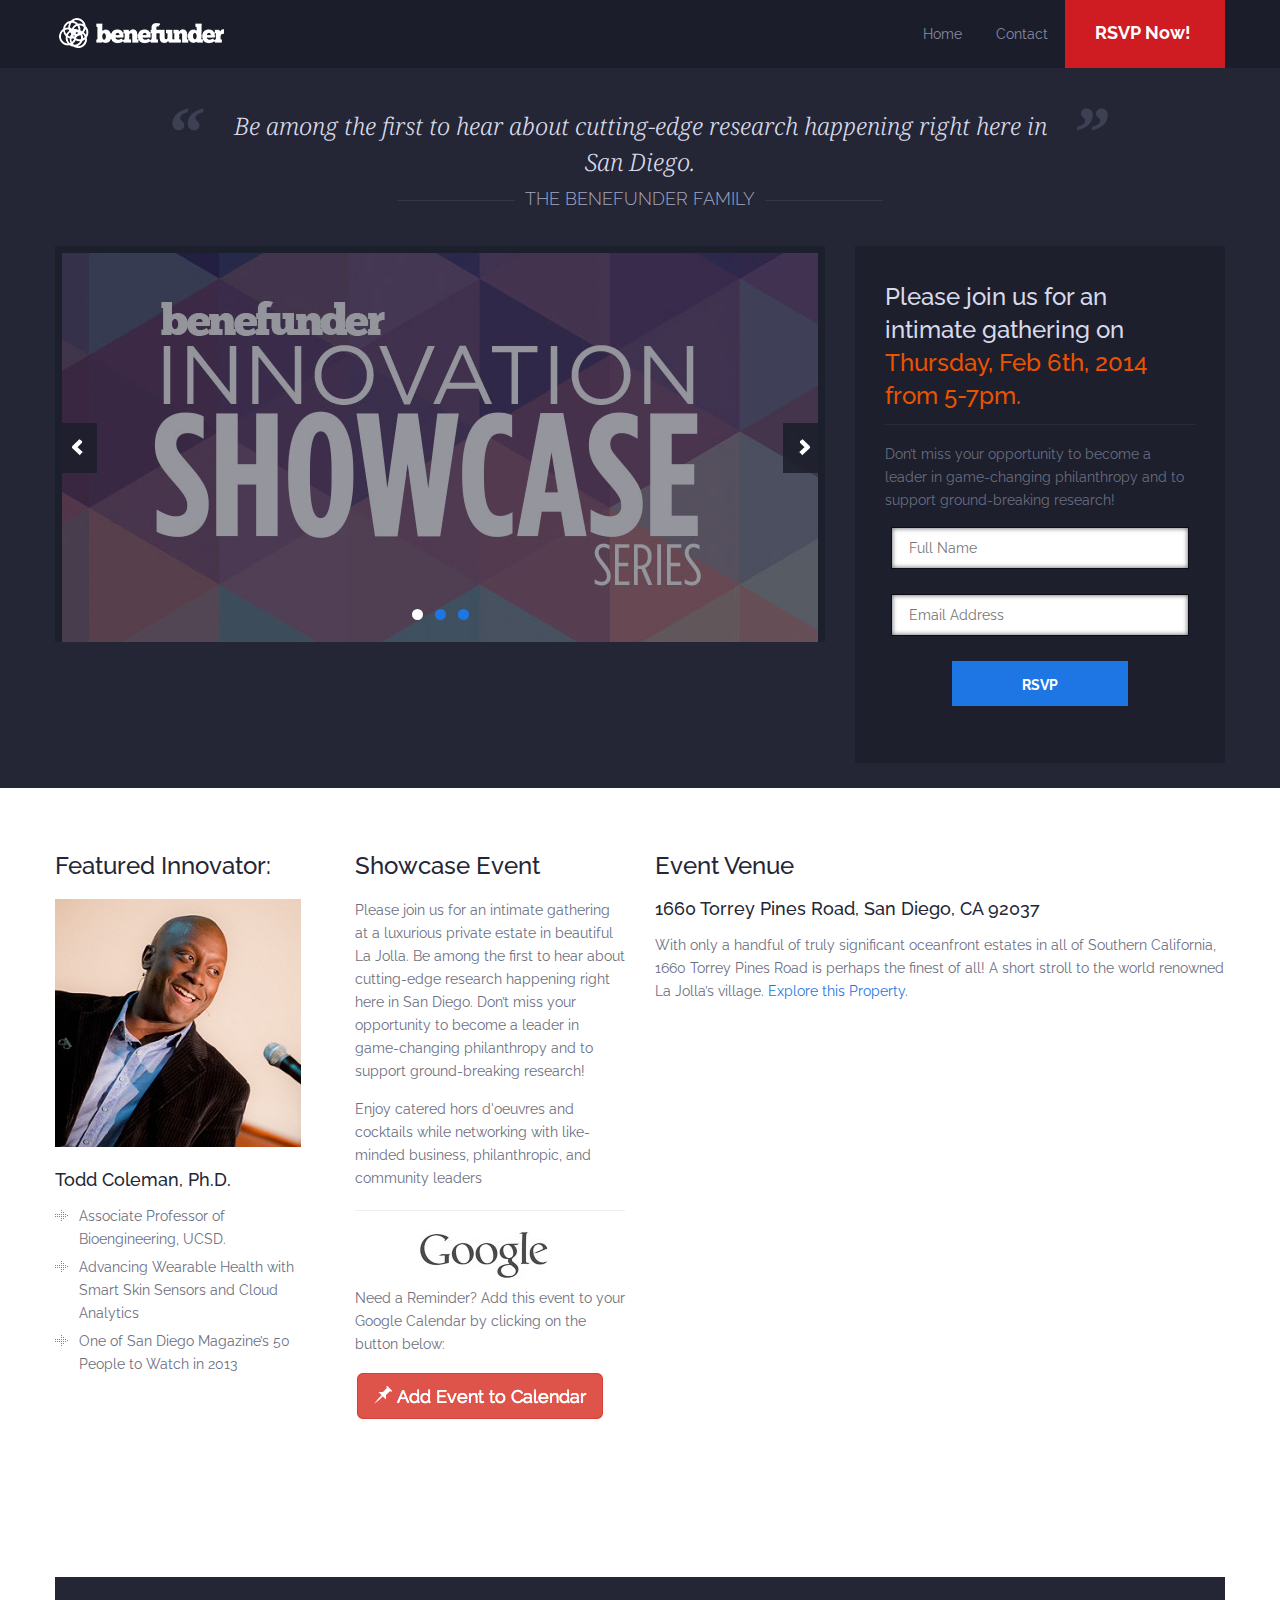
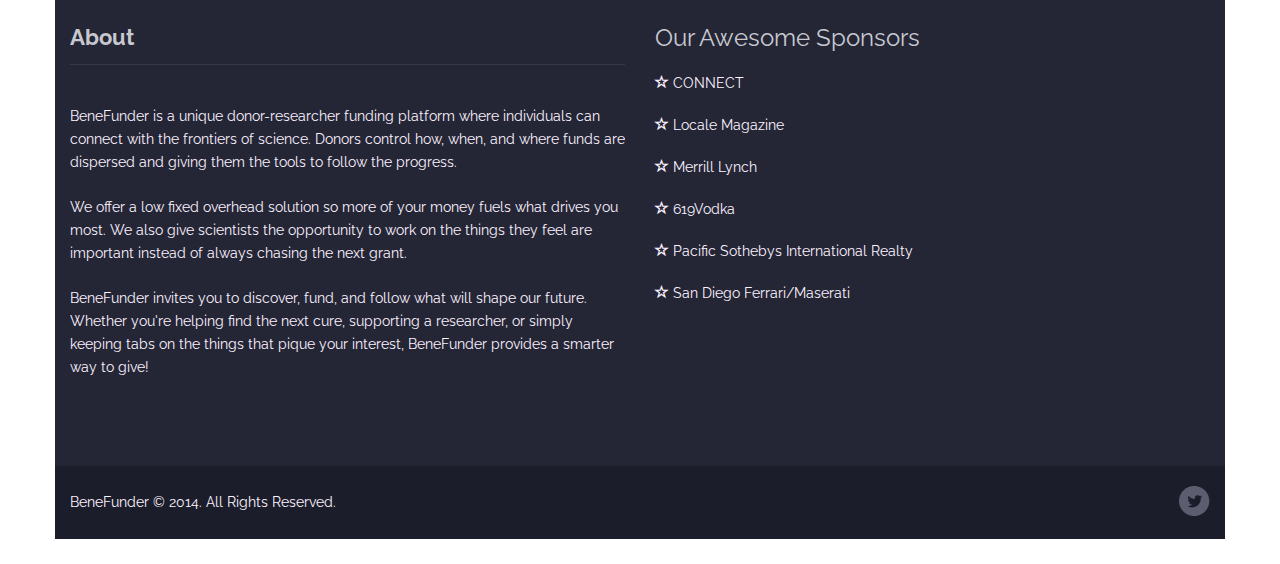
==== index.html @ 26fd2d3f "1st version of Benefunder RSVP Site" ====
<!DOCTYPE html>
<!--[if lt IE 7]><html class="lt-ie9 lt-ie8 lt-ie7"> <![endif]-->
<!--[if IE 7]><html class="lt-ie9 lt-ie8"> <![endif]-->
<!--[if IE 8]> <html class="lt-ie9"> <![endif]-->
<!--[if gt IE 8]><!--> <html> <!--<![endif]-->
<head>
    <meta charset="utf-8">

    <title>Benefunder Events</title>

    <!-- Define a viewport to mobile devices to use - telling the browser to assume that the page is as wide as the device (width=device-width) and setting the initial page zoom level to be 1 (initial-scale=1.0) -->
    <meta name="viewport" content="width=device-width, initial-scale=1.0">

    <link rel="shortcut icon" href="images/favicon.png" />

    <!-- Google Web Font -->
    <link href='http://fonts.googleapis.com/css?family=Raleway' rel='stylesheet' type='text/css'>
    <link href='http://fonts.googleapis.com/css?family=Noto+Serif' rel='stylesheet' type='text/css'>

    <!-- Include the bootstrap stylesheet -->
    <!-- Please don't try to make any changes in bootstrap.css.You can use main.css for changes -->
    <link href="css/bootstrap.css" rel="stylesheet" media="all">

    <!-- Flexslider stylesheet -->
    <link href="js/flexslider/flexslider.css" rel="stylesheet" media="all">

    <!-- Pretty Photo stylesheet -->
    <link href="js/swipebox/swipebox.css" rel="stylesheet" media="all">

    <!-- Include the site main stylesheet -->
    <link href="css/main.css" rel="stylesheet" media="all">

    <!-- Include the site skin stylesheet -->
    <!-- Political press has 4 skins, but you can use only one of them -->
    <link href="css/skins/default.css" rel="stylesheet" media="all">

    <!--<link href="css/skins/dark-red.css" rel="stylesheet" media="all">
    <link href="css/skins/lighter-green.css" rel="stylesheet" media="all">
    <link href="css/skins/rich-blue.css" rel="stylesheet" media="all">-->


    <!-- HTML5 shim, for IE6-8 support of HTML5 elements -->
    <!--[if lt IE 9]>
    <script src="http://html5shim.googlecode.com/svn/trunk/html5.js"></script>
    <![endif]-->
</head>
<body>

<!--[if lt IE 7]>
<p class="chromeframe">You are using an <strong>outdated</strong> browser. Please <a href="http://browsehappy.com/">upgrade your browser</a> or <a href="http://www.google.com/chromeframe/?redirect=true">activate Google Chrome Frame</a> to improve your experience.</p>
<![endif]-->

<!-- Header Wrapper -->
<div class="header-wrapper">

    <!-- Start Header -->
    <header role="banner" class="header container">

        <div class="donate-now clearfix">
            <a target="_blank" title="Donate Now" href="#">RSVP Now!</a>
        </div>

        <!-- Start of Main Navigation -->
        <nav role="navigation" class="nav main-menu clearfix" id="nav">
            <div class="menu-main-menu-container">
                <ul class="clearfix" id="menu-main-menu">
                    <li class="current-menu-item current_page_item"><a href="index.html">Home</a></li>
                    <li><a href="contact.html">Contact</a></li>
                </ul>
            </div>
        </nav>

        <!-- End of Main Navigation -->

        <!-- Logo -->
        <div class="logo clearfix">
            <a href="index.html" title="Benefunder Events">
                <img alt="Benefunder" src="images/logo.png">
            </a>
        </div>

    </header><!-- End Header -->

</div><!-- End of header-wrapper -->

<!-- .header-bottom-wrapper -->
<div class="header-bottom-wrapper">
    <div class="container">

        <!-- .quote -->
        <div class="quote">
            <blockquote>
                <p>Be among the first to hear about cutting-edge research happening right here in San Diego.</p>
                <span class="author"><span class="line left"></span>The Benefunder Family<span class="line right"></span></span>
            </blockquote>
        </div>
        <!-- End of .quote -->

        <div class="row">
            <div class="col-lg-8 col-md-8 col-sm-12 home-flexslider variation-1">
                <!-- Slider -->
                <div class="flexslider">
                    <ul class="slides">

                        <li>
                            <a title="Innovation Showcase" href="#">
                                <img alt="Innovation Showcase Series" src="images/slide1.jpg" draggable="false">
                            </a>
                        </li>

                        <li>
                            <a title="Innovation Showcase" href="#">
                                <img alt="Innovation Showcase Event Speaker" src="images/slide2.jpg" draggable="false">
                            </a>
                        </li>

                        <li>
                            <a title="Innovation Showcased" href="#">
                                <img alt="Innovation Showcase Event Mixer" src="images/slide3.jpg" draggable="false">
                            </a>
                        </li>

                    </ul>

                </div><!-- End Slider -->
				
				<!-- <p style="padding-top:10px;padding-left:10px;color:white;font-size:11px;">Thanks to Benefunder's Gold Sponsor:</p> -->
				 <!-- <img style="display:block;margin-left:auto;margin-right:auto;" alt="Innovation Showcase" src="images/MintzLevin.png"> -->
				
            </div>

            <div class="col-lg-4 col-md-4 col-sm-12 header-widget">

                <!-- wp-email-capture-widget -->
                <div class="wp-email-capture-widget">
                    <div class="slide_widget_inner">
                        <h3 class="title">Please join us for an intimate gathering on <span class="dateo"> Thursday, Feb 6th, 2014 from 5-7pm.</span></h3>
                        <div class="textwidget">
                            Don’t miss your opportunity to become a leader in game-changing philanthropy and to support ground-breaking research!
                        </div>
                        <div class="wp-email-capture wp-email-capture-widget wp-email-capture-widget-worldwide" id="wp_email_capture">
                           <form class="contact-form" method="post" action="rsvp_form_handler.php">

							   <p>
		                           <input type="text" name="name" id="name" class="required" title="* Please provide your name" placeholder="Full Name">
		                           <input type="text" name="email" id="email" class="email required" title="* Please provide a valid email address" placeholder="Email Address">								   
		                           <input type="submit" value="RSVP" id="submit" class="pp-btn" name="submit">
		                           <input type="hidden" name="action" value="send_message">
		                           <input type="hidden" name="target" value="ebuss@pushinginnovation.com">
                            </form>
						</p>
					
                        </div>
                    </div>
                </div>
            </div>
        </div>
    </div><!-- End of container -->
</div>

<!-- page-container -->
<div class="page-container container">

    <div class="row">
        <div class="col-lg-3 col-md-3 col-sm-3">
            <h3>Featured Innovator:</h3>
            <figure>
                <a title="Hello Todd!" href="#">
                    <img alt="todd_coleman"  src="images/todd.png">
                </a>
            </figure>
			<br>
		<h4>Todd Coleman, Ph.D.</h4>	
            <div class="arrow-bullet-list">
                <ul>
                    <li>Associate Professor of Bioengineering, UCSD.</li>
                    <li>Advancing Wearable Health with Smart Skin Sensors and Cloud Analytics</li>
                    <li>One of San Diego Magazine’s 50 People to Watch in 2013</li>
                </ul>
            </div>
        </div>

        <div class="col-lg-3 col-md-3 col-sm-3">
            <h3>Showcase Event</h3>
			<p>Please join us for an intimate gathering at a luxurious private estate in beautiful La Jolla. Be among the first to hear about cutting-edge research happening right here in San Diego. Don’t miss your opportunity to become a leader in game-changing philanthropy and to support ground-breaking research!</p>
            <p>Enjoy catered hors d'oeuvres and cocktails while networking with like-minded business, philanthropic, and community leaders</p>
			<hr>
			<div class="goocal">
			<img style="display:block;margin-left:auto;margin-right:auto;" src="images/google_logo_black.jpg" alt="Google">
            <p>Need a Reminder? Add this event to your Google Calendar by clicking on the button below:</p>		
<a target="_blank" <a href="http://www.google.com/calendar/event?action=TEMPLATE&text=Benefunder%20Innovation%20Showcase&dates=20140207T010000Z/20140207T030000Z&details=Join%20us%20for%20an%20intimate%20gathering%20at%20a%20luxurious%20private%20estate%20in%20beautiful%20La%20Jolla.%20Be%20among%20the%20first%20to%20hear%20about%20cutting-edge%20research%20happening%20right%20here%20in%20San%20Diego.%20&location=1660%20Torrey%20Pines%20Road%2C%20San%20Diego%2C%20CA%2092037&trp=false&sprop=Innovation%20Press&sprop=name:www.innovationpress.org" target="_blank"><img border="0" src="images/calbutton.png"></a>
		</div>
        </div>

        <div class="col-lg-6 col-md-6 col-sm-6">
            <h3>Event Venue</h3>
			<h4>1660 Torrey Pines Road, San Diego, CA 92037</h4>
            <p>With only a handful of truly significant oceanfront estates in all of Southern California, 1660 Torrey Pines Road is perhaps the finest of all! A short stroll to the world renowned La Jolla’s village. <a title="1600TorreyPines" href="http://1660torreypinesroad.wordpress.com"> Explore this Property.</a></p>
			
<iframe src="https://www.google.com/maps/embed?pb=!1m14!1m8!1m3!1d3351.8617109800234!2d-117.26422600000001!3d32.848912999999996!3m2!1i1024!2i768!4f13.1!3m3!1m2!1s0x80dc01570ebc36a3%3A0xf17f5d5ecba01b36!2s1660+Torrey+Pines+Road%2C+San+Diego%2C+CA!5e0!3m2!1sen!2sus!4v1389993731850" width="600" height="450" frameborder="0" style="border:0"></iframe>
			
        </div>

    </div>




<!-- Footer -->
<footer role="contentinfo" class="footer">

    <div class="footer-top">

        <div class="container">

            <div class="row">

               <div class="col-lg-6 col-md-6 col-sm-6">

                    <!-- widget -->
                    <section class="widget widget_text" id="text-2">
                        <h3 class="title">About</h3>
                        <div class="textwidget">
                            <p>BeneFunder is a unique donor-researcher funding platform where individuals can connect with the frontiers of science. Donors control how, when, and where funds are dispersed and giving them the tools to follow the progress.</p>
<p>We offer a low fixed overhead solution so more of your money fuels what drives you most. We also give scientists the opportunity to work on the things they feel are important instead of always chasing the next grant.</p>
<p>BeneFunder invites you to discover, fund, and follow what will shape our future. Whether you're helping find the next cure, supporting a researcher, or simply keeping tabs on the things that pique your interest, BeneFunder provides a smarter way to give!</p>
                        </div>
                    </section>
                    <!-- End of .widget -->

                </div>
				
                <div class="col-lg-6 col-md-6 col-sm-6">
              <h3>Our Awesome Sponsors</h3>
                    <ul>
						<li class="spon"><span class="glyphicon glyphicon-star-empty"></span>&nbsp;CONNECT</li>
						<li class="spon"><span class="glyphicon glyphicon-star-empty"></span>&nbsp;Locale Magazine</li>
						<li class="spon"><span class="glyphicon glyphicon-star-empty"></span>&nbsp;Merrill Lynch</li>
						<li class="spon"><span class="glyphicon glyphicon-star-empty"></span>&nbsp;619Vodka</li>
						<li class="spon"><span class="glyphicon glyphicon-star-empty"></span>&nbsp;Pacific Sothebys International Realty</li>
						<li class="spon"><span class="glyphicon glyphicon-star-empty"></span>&nbsp;San Diego Ferrari/Maserati</li>
					</ul>
                </div>

 

            </div>

        </div>

    </div><!-- End of .footer-top -->

    <!-- footer-bottom -->
    <div class="footer-bottom">
        <div class="container">

                   <p class="copyright">BeneFunder &copy; 2014. All Rights Reserved.</p>

            <!-- Social Navigation -->
            <ul class="social-nav clearfix">
                <li class="twitter"><a href="#" target="_blank"></a></li>
            </ul>

        </div>
    </div><!-- End of .footer-bottom -->

</footer>
<!-- End of Footer -->

<!-- Respond.js to add IE8 support for media queries -->
<!--[if lt IE 9]>
<script src="js/respond.min.js"></script>
<![endif]-->



<script src="js/jquery.min.js"></script>
<script src="js/flexslider/jquery.flexslider-min.js"></script>
<script src="js/swipebox/jquery.swipebox.min.js"></script>
<script src="js/isotope/jquery.isotope.min.js"></script>
<script src="js/jquery.jcarousel.min.js"></script>
<script src="js/jquery.cycle2.min.js"></script>
<script src="js/jquery.validate.min.js"></script>
<script src="js/jquery.form.js"></script>
<script src="js/responsive-nav.min.js"></script>
<script src="js/bootstrap.min.js"></script>
<script src="js/jquery-twitterFetcher.js"></script>
<script src="js/custom.js"></script>

<script>
	$( '#name' ).val( '' );
	$( '#email' ).val( '' );

	$( 'form.contact-form' ).on( 'submit', function() {
		$('#submit').prop("disabled", true).val( 'Processing...' );
	});
</script>


</body>

</html>
---- js/swipebox/swipebox.css ----
html.swipebox {
  overflow: hidden!important;
}

#swipebox-overlay img {
  border: none!important;
}

#swipebox-overlay {
  width: 100%;
  height: 100%;
  position: fixed;
  top: 0;
  left: 0;
  z-index: 99999!important;
  overflow: hidden;
  -webkit-user-select: none;
  -moz-user-select: none;
  user-select: none;
}

#swipebox-slider {
  height: 100%;
  left: 0;
  top: 0;
  width: 100%;
  white-space: nowrap;
  position: absolute;
  display: none;
}

#swipebox-slider .slide {
  background: url("img/loader.gif") no-repeat center center;
  height: 100%;
  width: 100%;
  line-height: 1px;
  text-align: center;
  display: inline-block;
}

#swipebox-slider .slide:before {
  content: "";
  display: inline-block;
  height: 50%;
  width: 1px;
  margin-right: -1px;
}

#swipebox-slider .slide img,
#swipebox-slider .slide .swipebox-video-container {
  display: inline-block;
  max-height: 100%;
  max-width: 100%;
  margin: 0;
  padding: 0;
  width: auto;
  height: auto;
  vertical-align: middle;
}

#swipebox-slider .slide .swipebox-video-container {
  background:none;
  max-width: 1140px;
  max-height: 100%;
  width: 100%;
  padding:5%;
  box-sizing: border-box;
  -webkit-box-sizing: border-box;
  -moz-box-sizing: border-box;
}


#swipebox-slider .slide .swipebox-video-container .swipebox-video{
  width: 100%;
  height: 0;
  padding-bottom: 56.25%;
  overflow: hidden;
  position: relative;
}

#swipebox-slider .slide .swipebox-video-container .swipebox-video iframe{
  width: 100%!important; 
  height: 100%!important;
  position: absolute;
  top: 0; left: 0;
}

#swipebox-action, #swipebox-caption {
  position: absolute;
  left: 0;
  z-index: 999;
  height: 50px;
  width: 100%;
}

#swipebox-action {
  bottom: -50px;
}
#swipebox-action.visible-bars {
  bottom: 0;
}

#swipebox-action.force-visible-bars {
  bottom: 0!important;
}

#swipebox-caption {
  top: -50px;
  text-align: center;
}
#swipebox-caption.visible-bars {
  top: 0;
}

#swipebox-caption.force-visible-bars {
  top: 0!important;
}

#swipebox-action #swipebox-prev, #swipebox-action #swipebox-next,
#swipebox-action #swipebox-close {
  background-image: url("img/icons.png");
  background-repeat: no-repeat;
  border: none!important;
  text-decoration: none!important;
  cursor: pointer;
  position: absolute;
  width: 50px;
  height: 50px;
  top: 0;
}

#swipebox-action #swipebox-close {
  background-position: 15px 12px;
  left: 40px;
}

#swipebox-action #swipebox-prev {
  background-position: -32px 13px;
  right: 100px;
}

#swipebox-action #swipebox-next {
  background-position: -78px 13px;
  right: 40px;
}

#swipebox-action #swipebox-prev.disabled,
#swipebox-action #swipebox-next.disabled {
  filter: progid:DXImageTransform.Microsoft.Alpha(Opacity=30);
  opacity: 0.3;
}

#swipebox-slider.rightSpring {
  -moz-animation: rightSpring 0.3s;
  -webkit-animation: rightSpring 0.3s;
}

#swipebox-slider.leftSpring {
  -moz-animation: leftSpring 0.3s;
  -webkit-animation: leftSpring 0.3s;
}

@-moz-keyframes rightSpring {
  0% {
    margin-left: 0px;
  }

  50% {
    margin-left: -30px;
  }

  100% {
    margin-left: 0px;
  }
}

@-moz-keyframes leftSpring {
  0% {
    margin-left: 0px;
  }

  50% {
    margin-left: 30px;
  }

  100% {
    margin-left: 0px;
  }
}

@-webkit-keyframes rightSpring {
  0% {
    margin-left: 0px;
  }

  50% {
    margin-left: -30px;
  }

  100% {
    margin-left: 0px;
  }
}

@-webkit-keyframes leftSpring {
  0% {
    margin-left: 0px;
  }

  50% {
    margin-left: 30px;
  }

  100% {
    margin-left: 0px;
  }
}

@media screen and (max-width: 800px) {
  #swipebox-action #swipebox-close {
    left: 0;
  }

  #swipebox-action #swipebox-prev {
    right: 60px;
  }

  #swipebox-action #swipebox-next {
    right: 0;
  }
}


/* Skin 
--------------------------*/
#swipebox-overlay {
  background: #0d0d0d;
}

#swipebox-action, #swipebox-caption {
  text-shadow: 1px 1px 1px black;
  background-color: #0d0d0d;
  background-image: -webkit-gradient(linear, 50% 0%, 50% 100%, color-stop(0%, #0d0d0d), color-stop(100%, #000000));
  background-image: -webkit-linear-gradient(#0d0d0d, #000000);
  background-image: -moz-linear-gradient(#0d0d0d, #000000);
  background-image: -o-linear-gradient(#0d0d0d, #000000);
  background-image: linear-gradient(#0d0d0d, #000000);
  filter: progid:DXImageTransform.Microsoft.Alpha(Opacity=95);
  opacity: 0.95;
}

#swipebox-action {
  border-top: 1px solid rgba(255, 255, 255, 0.2);
}

#swipebox-caption {
  border-bottom: 1px solid rgba(255, 255, 255, 0.2);
  color: white!important;
  font-size: 15px;
  line-height: 43px;
  font-family: Helvetica, Arial, sans-serif;
}
---- css/main.css ----
p.msg2u {
 color: #FAE607;
 font-weight: 200;
}


.selection_color {
  background: #1d76e4;
  color: #ffffff;
  text-shadow: none;
}
::-moz-selection {
  background: #1d76e4;
  color: #ffffff;
  text-shadow: none;
}
::selection {
  background: #1d76e4;
  color: #ffffff;
  text-shadow: none;
}
body {
  line-height: 23px;
  color: #6b6e80;
}
h1,
h2,
h3,
h4,
h5,
h6 {
  color: #242636;
  margin-top: 0;
}
h1 a,
h2 a,
h3 a,
h4 a,
h5 a,
h6 a {
  color: #242636;
}
h1 a:hover,
h2 a:hover,
h3 a:hover,
h4 a:hover,
h5 a:hover,
h6 a:hover {
  color: #1d76e4;
}
h1 span,
h2 span,
h3 span,
h4 span,
h5 span,
h6 span {
  color: #EA5300;
}
h1,
h2,
h3 {
  margin-bottom: 20px;
}
h4,
h5,
h6 {
  margin-bottom: 15px;
}
a {
  color: #1d76e4;
  text-decoration: none;
}
a:hover {
  text-decoration: none;
  color: #242636;
}
a:focus {
  outline: none;
}
ul,
ol {
  list-style: none;
  margin: 0;
  padding: 0;
}
p {
  margin-bottom: 15px;
}
/*-----------------------------------------------------------------------------------*/
/*  =WordPress Core
/*-----------------------------------------------------------------------------------*/
.alignnone {
  margin: 5px 20px 20px 0;
}
.aligncenter,
div.aligncenter {
  display: block;
  margin: 5px auto 5px auto;
}
.alignright {
  float: right;
  margin: 5px 0 20px 20px;
}
.alignleft {
  float: left;
  margin: 5px 20px 20px 0;
}
.aligncenter {
  display: block;
  margin: 5px auto 5px auto;
}
a img.alignright {
  float: right;
  margin: 5px 0 20px 20px;
}
a img.alignnone {
  margin: 5px 20px 20px 0;
}
a img.alignleft {
  float: left;
  margin: 5px 20px 20px 0;
}
a img.aligncenter {
  display: block;
  margin-left: auto;
  margin-right: auto;
}
.wp-caption {
  background: none;
  border: none;
  max-width: 96%;
  /* Image does not overflow the content area */

  padding: 0px;
  text-align: center;
}
.gallery-caption {
  font-size: 11px;
  line-height: 18px;
  padding: 5px 0;
}
.wp-caption.alignnone {
  margin: 5px 20px 20px 0;
}
.wp-caption.alignleft {
  margin: 5px 20px 20px 0;
}
.wp-caption.alignright {
  margin: 5px 0 20px 20px;
}
.wp-caption img {
  border: 0 none;
  height: auto;
  margin: 0;
  max-width: 98.5%;
  padding: 0;
  width: auto;
}
.wp-caption p.wp-caption-text {
  font-size: 12px;
  line-height: 18px;
  margin: 0;
  padding: 10px 8px;
}
.alert-wrapper {
  margin-bottom: 80px;
}
/*-----------------------------------------------------------------------------------*/
/*  wp Gallery
/*-----------------------------------------------------------------------------------*/
article #gallery-1 {
  margin-left: -15px;
  margin-right: -15px;
}
.gallery dl.gallery-item {
  padding-top: 0;
  padding-bottom: 0;
}
.gallery dl.gallery-item dt.gallery-icon {
  padding: 0;
}
.gallery dl.gallery-item dt.gallery-icon img {
  padding: 8px;
  border: none !important;
}
.gallery dl.gallery-item dd.gallery-caption {
  padding: 10px 0;
  text-align: justify;
}
.container-box-sizing .container {
  -webkit-box-sizing: content-box;
  -moz-box-sizing: content-box;
  box-sizing: content-box;
}
.pp-transition {
  -webkit-transition: all 500ms cubic-bezier(0.23, 1, 0.32, 1);
  -moz-transition: all 500ms cubic-bezier(0.23, 1, 0.32, 1);
  -ms-transition: all 500ms cubic-bezier(0.23, 1, 0.32, 1);
  -o-transition: all 500ms cubic-bezier(0.23, 1, 0.32, 1);
  transition: all 500ms cubic-bezier(0.23, 1, 0.32, 1);
  /* easeOutQuint */

  -webkit-transition-timing-function: cubic-bezier(0.23, 1, 0.32, 1);
  -moz-transition-timing-function: cubic-bezier(0.23, 1, 0.32, 1);
  -ms-transition-timing-function: cubic-bezier(0.23, 1, 0.32, 1);
  -o-transition-timing-function: cubic-bezier(0.23, 1, 0.32, 1);
  transition-timing-function: cubic-bezier(0.23, 1, 0.32, 1);
  /* easeOutQuint */

}
/*-----------------------------------------------------------------------------------*/
/*  Transition Effect
/*-----------------------------------------------------------------------------------*/
.pp-btn,
.trail-event-info .map-frame,
.main-menu ul li a,
.blog-items figure img,
.hentry img,
.gallery-item figure,
.donate-now a,
.home-flexslider .flex-direction-nav li a,
.wp-email-capture-widget input[type="submit"],
.sidebar figure img,
.listing-slider,
.listing-slider .flex-control-paging li a,
.flex-direction-nav a,
.post-video {
  -webkit-transition: all 500ms cubic-bezier(0.23, 1, 0.32, 1);
  -moz-transition: all 500ms cubic-bezier(0.23, 1, 0.32, 1);
  -ms-transition: all 500ms cubic-bezier(0.23, 1, 0.32, 1);
  -o-transition: all 500ms cubic-bezier(0.23, 1, 0.32, 1);
  transition: all 500ms cubic-bezier(0.23, 1, 0.32, 1);
  /* easeOutQuint */

  -webkit-transition-timing-function: cubic-bezier(0.23, 1, 0.32, 1);
  -moz-transition-timing-function: cubic-bezier(0.23, 1, 0.32, 1);
  -ms-transition-timing-function: cubic-bezier(0.23, 1, 0.32, 1);
  -o-transition-timing-function: cubic-bezier(0.23, 1, 0.32, 1);
  transition-timing-function: cubic-bezier(0.23, 1, 0.32, 1);
  /* easeOutQuint */

}
/*-----------------------------------------------------------------------------------*/
/*  Frame Color
/*-----------------------------------------------------------------------------------*/
.trail-event-info .map-frame,
img.candidate-image,
.hentry img,
.gallery-item figure,
.sidebar figure img,
.listing-slider,
.post-video {

}
.trail-event-info .map-frame:hover,
img.candidate-image:hover,
.hentry img:hover,
.gallery-item figure:hover,
.sidebar figure img:hover,
.listing-slider:hover,
.post-video:hover {
  background-color: #dfe0ea;
}
.blog-items figure img {
  background-color: #ffffff;
   width: 100%;
}
.blog-items figure img:hover {
  background-color: #c0c3d6;
}
/*-----------------------------------------------------------------------------------*/
/*  Pagination
/*-----------------------------------------------------------------------------------*/
.paginate-links,
.page-nav-btns,
.pages-nav,
.pagination {
  width: 100%;
  margin: 25px 0 0;
  text-align: center;
}
.paginate-links span,
.page-nav-btns span,
.pages-nav span,
.pagination span,
.paginate-links a,
.page-nav-btns a,
.pages-nav a,
.pagination a {
  display: inline-block;
  padding: 4px 12px;
  margin: 0 0 4px;
  background-color: #dbdde8;
  color: #9799a5;
}
.paginate-links span.current,
.page-nav-btns span.current,
.pages-nav span.current,
.pagination span.current,
.paginate-links a.current,
.page-nav-btns a.current,
.pages-nav a.current,
.pagination a.current,
.paginate-links span:hover,
.page-nav-btns span:hover,
.pages-nav span:hover,
.pagination span:hover,
.paginate-links a:hover,
.page-nav-btns a:hover,
.pages-nav a:hover,
.pagination a:hover {
  background-color: #1d76e4;
  color: #ffffff;
}
.page-nav-btns {
  text-align: left;
}
.page-nav-btns a {
  padding-top: 8px;
  padding-bottom: 8px;
}
/*-----------------------------------------------------------------------------------*/
/* Theme Buttons
/*-----------------------------------------------------------------------------------*/
.pp-btn {
  display: inline-block;
  padding: 8px 16px;
  color: #ffffff;
  font-size: 14px;
  font-family: 'Raleway', "Helvetica Neue", Helvetica, Arial, sans-serif;
  background-color: #1d76e4;
  border: none;
}
.pp-btn:hover,
.pp-btn.current {
  background-color: #242636;
  color: #ffffff;
}
.pp-btn:focus {
  outline: none;
}
.pp-btn.xs {
  padding: 5px 10px;
  font-size: 12px;
}
.pp-btn.sm {
  padding: 7px 13px;
  font-size: 14px;
}
.pp-btn.lg {
  padding: 12px 32px;
  font-size: 14px;
}
.pp-btn.grey {
  background-color: #aeadad;
}
.pp-btn.grey:hover {
  background-color: #626060;
}
.pp-btn.orange {
  background-color: #ec894d;
}
.pp-btn.orange:hover {
  background-color: #91400f;
}
input[type="password"],
input[type="text"],
textarea {
  height: 39px;
  padding-left: 10px;
  padding-right: 10px;
  border: 1px solid #dcdcdc;
}
input[type="password"]:focus,
input[type="text"]:focus,
textarea:focus {
  outline: none;
}
input[type="submit"] {
  -webkit-transition: all 500ms cubic-bezier(0.23, 1, 0.32, 1);
  -moz-transition: all 500ms cubic-bezier(0.23, 1, 0.32, 1);
  -ms-transition: all 500ms cubic-bezier(0.23, 1, 0.32, 1);
  -o-transition: all 500ms cubic-bezier(0.23, 1, 0.32, 1);
  transition: all 500ms cubic-bezier(0.23, 1, 0.32, 1);
  /* easeOutQuint */

  -webkit-transition-timing-function: cubic-bezier(0.23, 1, 0.32, 1);
  -moz-transition-timing-function: cubic-bezier(0.23, 1, 0.32, 1);
  -ms-transition-timing-function: cubic-bezier(0.23, 1, 0.32, 1);
  -o-transition-timing-function: cubic-bezier(0.23, 1, 0.32, 1);
  transition-timing-function: cubic-bezier(0.23, 1, 0.32, 1);
  /* easeOutQuint */

  display: inline-block;
  padding: 8px 16px;
  color: #ffffff;
  font-size: 14px;
  font-family: 'Raleway', "Helvetica Neue", Helvetica, Arial, sans-serif;
  background-color: #1d76e4;
  border: none;
}
input[type="submit"]:hover,
input[type="submit"].current {
  background-color: #242636;
  color: #ffffff;
}
input[type="submit"]:focus {
  outline: none;
}
/*-----------------------------------------------------------------------------------*/
/*  Widgets
/*-----------------------------------------------------------------------------------*/
.sidebar .widget .title + p {
  margin: -20px 0 30px;
}
.sidebar .widget .title + ul {
  margin-top: -10px;
}
.sidebar .widget ul li {
  background: url(../images/widget-list-bullet.png) no-repeat 7px 17px;
  border-bottom: 1px solid #dedede;
  padding: 11px 0 10px 20px;
}
.sidebar .widget ul li a {
  color: #242636;
}
.sidebar .widget ul li a:hover {
  color: #1d76e4;
}
.sidebar .widget ul li ul {
  padding: 11px 0 0 25px;
}
.sidebar .widget ul li ul li:first-child {
  padding-top: 11px;
  border-top: 1px solid #dedede;
}
.sidebar .widget ul li ul li:last-child {
  border-bottom: 0;
  padding-bottom: 0;
}
.widget {
  margin-bottom: 42px;
}
.widget .title {
  margin-bottom: 30px;
}
.widget ul {
  list-style: none;
  margin: 0;
}
.widget ul li {
  color: #242636;
}
.widget ul li ul li:last-child {
  border-bottom: 0;
  padding-bottom: 0;
}
.widget .listing-slider ul li {
  border: none;
  background-image: none;
  padding: 0;
}
.widget span,
.widget time {
  color: #9394a3;
}
.widget .author {
  color: #1d76e4;
}
.widget .author:hover {
  color: #242636;
}
/* Display Tweets Widget */
.widget_displaytweetswidget p {
  margin-top: 0 !important;
  margin-bottom: 25px;
  padding: 0 0 25px;
  border-bottom: 1px solid #dedede;
}
.widget_displaytweetswidget p .small {
  font-size: 14px;
  color: #1d76e4;
}
/* Search Form Widget */
.searchform {
  overflow: hidden;
}
.searchform #s,
.searchform #searchsubmit {
  height: 42px;
}
.searchform #s {
  float: left;
  width: 62%;
  padding: 10px 13px 10px;
  line-height: normal;
}





.searchform .screen-reader-text {
  display: none;
}
.searchform #searchsubmit {
  -webkit-transition: all 500ms cubic-bezier(0.23, 1, 0.32, 1);
  -moz-transition: all 500ms cubic-bezier(0.23, 1, 0.32, 1);
  -ms-transition: all 500ms cubic-bezier(0.23, 1, 0.32, 1);
  -o-transition: all 500ms cubic-bezier(0.23, 1, 0.32, 1);
  transition: all 500ms cubic-bezier(0.23, 1, 0.32, 1);
  /* easeOutQuint */

  -webkit-transition-timing-function: cubic-bezier(0.23, 1, 0.32, 1);
  -moz-transition-timing-function: cubic-bezier(0.23, 1, 0.32, 1);
  -ms-transition-timing-function: cubic-bezier(0.23, 1, 0.32, 1);
  -o-transition-timing-function: cubic-bezier(0.23, 1, 0.32, 1);
  transition-timing-function: cubic-bezier(0.23, 1, 0.32, 1);
  /* easeOutQuint */

  display: inline-block;
  padding: 8px 16px;
  color: #ffffff;
  font-size: 14px;
  font-family: 'Raleway', "Helvetica Neue", Helvetica, Arial, sans-serif;
  background-color: #1d76e4;
  border: none;
  float: right;
  width: 35.8%;
}
.searchform #searchsubmit:hover,
.searchform #searchsubmit.current {
  background-color: #242636;
  color: #ffffff;
}
.searchform #searchsubmit:focus {
  outline: none;
}
/* Events Widget */
.widget.events ul {
  margin-bottom: 22px;
}
.widget.events ul li {
  overflow: hidden;
  margin-bottom: 17px;
  padding: 0 0 17px ;
  border-bottom: 1px solid #e8e9ef;
  background-image: none;
}
.widget.events ul li:last-child {
  border-bottom: none;
}
.widget.events ul li h5 {
  margin: 0 0 4px;
  line-height: 20px;
}
.widget.events figure {
  float: left;
}
.widget.events figure img {
  width: 64px;
  height: 64px;
}
/* About Widget */
.widget.about h5 {
  margin: 0 0 22px;
  line-height: 20px;
}
.widget.about h5 a {
  font-size: 18px;
}
.widget.about h5 span {
  display: block;
  color: #afb1be;
  font-size: 12px;
  margin-top: 5px;
}
.widget.about figure {
  float: left;
  margin: 0 16px 13px 0;
}
.widget.about .detail {
  margin: 0 0 25px;
}
.widget.about .detail p {
  margin-bottom: 16px;
}
/* Testimonial Widget */
.testimonial-widget .top-quotes,
.testimonial-widget .bottom-quotes {
  height: 50px;
}
.testimonial-widget .top-quotes {
  background: url('../images/icon-quote-open-widget.png') 15px 17px no-repeat;
}
.testimonial-widget .bottom-quotes {
  background: url('../images/icon-quote-close-widget.png') 94% 0 no-repeat;
}
.testimonial-widget blockquote {
  margin: 0;
  padding: 0 ;
  border: 0;
  background-color: #f6f6f6;
}
.testimonial-widget blockquote p {
  font-size: 14px;
  line-height: 23px;
  padding: 0 35px;
}
.testimonial-widget blockquote strong {
  color: #242636;
  font-size: 14px;
  margin-left: 10px;
}
.footer .testimonial-widget {
  padding-bottom: 17px ;
}
/* Tabbed Widget */
.widget .tabbed .tabs {
  margin: 0;
  padding: 0;
}
.widget .tabbed .tabs li {
  float: left;
  margin: 0;
  padding: 0;
  list-style: none;
  padding: 14px 1px 10px;
  width: 31%;
  color: #717484;
  text-align: center;
  cursor: pointer;
  background-color: #f1f1f3;
  border-top: 1px solid #e2e2e9;
  border-left: 1px solid #e2e2e9;
  border-bottom: none;
  background-image: none;
}
.widget .tabbed .tabs li:last-child {
  border-right: 1px solid #e2e2e9;
}
.widget .tabbed .tabs li:hover,
.widget .tabbed .tabs li.current {
  color: #242636;
  background-color: #ffffff;
}
.widget .tabbed .tabs li.current {
  border-top: 3px solid #1d76e4;
  margin-bottom: -2px;
  padding-top: 13px;
}
.widget .tabbed .block {
  margin: 0;
  display: none;
}
.widget .tabbed .block.current {
  display: block;
  border: 1px solid #e2e2e9;
  padding: 25px 20px 0;
}
.widget .tabbed .widget-list li {
  margin: 0;
  padding: 0;
  list-style: none;
  background: none;
  overflow: hidden;
  margin-bottom: 20px;
  padding-bottom: 15px;
  border-bottom: 1px solid #e8e9ef;
}
.widget .tabbed .widget-list li:last-child {
  border-bottom: none;
}
.widget .tabbed .widget-list li h5 {
  margin: 0 0 4px;
  line-height: 20px;
}
.widget .tabbed .widget-list li figure {
  float: left;
}
.widget .tabbed .widget-list li figure img {
  width: 64px;
  height: 64px;
}
/* Wp Email Capture Widget */
.header-widget .wp-email-capture-widget .slide_widget_inner {
  background-color: #1d1f2c;
  background-color: rgba(29, 31, 44, 0.9);
  min-height: 332px;
  height: auto !important;
  height: 332px;
}
.header-widget .wp-email-capture-widget .wp-email-capture-label.wp-email-capture-name-label,
.header-widget .wp-email-capture-widget .wp-email-capture-label.wp-email-capture-email-label {
  display: block;
}
.header-widget .wp-email-capture-widget input.error {
  border-color: red ;
  -webkit-box-shadow: inset 0 0 5px red;
  -moz-box-shadow: inset 0 0 5px red;
  box-shadow: inset 0 0 5px red;
}
.wp-email-capture-widget label.error {
  display: none !important;
}
.wp-email-capture-widget form {
  margin-bottom: 0;
  padding: 0 6px;
}
.wp-email-capture-widget .slide_widget_inner {
  padding: 14px 20px 0;
}
.wp-email-capture-widget .title {
  font-size: 20px;
  color: #d9dae9;
  border-bottom: 1px solid #2a2c3b;
  padding-bottom: 12px;
  margin-top: 10px ;
  margin-bottom: 10px;
  line-height: 28px;
}
.wp-email-capture-widget p,
.wp-email-capture-widget .textwidget {
  color: FDF3FF;
  font-size: 14px;
  margin-bottom: 15px;
}
.wp-email-capture-widget input[type="text"] {
  color: #a3a4b2;
  padding: 0 17px;
  height: 38px;
  width: 100%;
  font-size: 14px;
  border: 1px solid #0d0e14 ;
  -webkit-box-shadow: inset 0 0 5px rgba(29, 31, 44, 0.75);
  -moz-box-shadow: inset 0 0 5px rgba(29, 31, 44, 0.75);
  box-shadow: inset 0 0 5px rgba(29, 31, 44, 0.75);
  margin-bottom: 20px;
}
.wp-email-capture-widget input[type="submit"] {
  border: none;
  background-color: #1d76e4;
  color: #ffffff;
  font-size: 14px;
  font-weight: bold;
  margin: 0 auto;
  padding: 14px 14px 11px;
  -webkit-padding-before: 13px;
  -webkit-padding-after: 9px;
  display: block;
  width: 59%;
}
.wp-email-capture-widget input[type="submit"]:hover {
  background-color: #030d19;
}
.sidebar .wp-email-capture-widget form,
.sidebar .wp-email-capture-widget .slide_widget_inner {
  padding: 0;
}
.sidebar .wp-email-capture-widget .title {
  border-color: #DCDCDC;
  color: #242636;
}
.sidebar .wp-email-capture-widget input[type="text"] {
  border-color: #DCDCDC ;
  box-shadow: none;
}
/* Wp Calendar Widget */
#wp-calendar {
  width: 100%;
}
#wp-calendar caption {
  margin: 11px 0 30px;
  text-align: left;
  font-size: 24px;
  line-height: 30px;
  color: #242636;
  font-weight: 500;
}
#wp-calendar thead th {
  color: #ffffff;
  border: 1px solid #DCDCDC;
  text-align: center;
  padding: 10px  4px;
  background: #242636;
}
#wp-calendar tbody {
  color: #ffffff;
}
#wp-calendar tbody td {
  background: #1d76e4;
  border: 1px solid #ffffff;
  text-align: center;
  padding: 10px  4px;
}
#wp-calendar tbody td#today,
#wp-calendar tbody td:hover {
  background: #242636;
}
#wp-calendar tbody td a {
  color: #ffffff;
}
#wp-calendar tbody .pad {
  background: none;
}
.footer #wp-calendar caption {
  color: #c8c9d0;
}
.footer #wp-calendar thead th {
  border-color: #36384C;
}
.footer #wp-calendar tbody td {
  border-color: #36384C;
}
/* Tag Cloud Widget */
.widget .tagcloud {
  overflow: hidden;
}
.widget .tagcloud a {
  display: block;
  float: left;
  padding: 7px 15px;
  color: #ffffff;
  background-color: #1d76e4;
  font-size: 14px;
  margin: 1px;
  text-decoration: none;
}
.widget .tagcloud a:hover {
  background: #242636;
}
/*-----------------------------------------------------------------------------------*/
/*  Layouts
/*-----------------------------------------------------------------------------------*/
.page-container {
  padding: 65px 0 0;
  margin-bottom: 25px;
}
.main figure {
  margin: 0;
}
.sidebar figure {
  margin: 0 13px 0 0;
}
.sidebar figure img {
  padding: 3px;
}
/*-----------------------------------------------------------------------------------*/
/*  Header
/*-----------------------------------------------------------------------------------*/
.header-bottom-wrapper {
  background: url("../images/world-map.png") #242636 no-repeat center top;
  padding-top: 40px;
  padding-bottom: 25px;
}
.header-bottom-wrapper .container {
  -webkit-box-sizing: content-box;
  -moz-box-sizing: content-box;
  box-sizing: content-box;
}
.header-wrapper {
  background-color: #1b1d2a;
}
.header.container {
  padding: 0;
  position: relative;
}
/*-----------------------------------------------------------------------------------*/
/*  Logo
/*-----------------------------------------------------------------------------------*/
.logo {
  float: left;
  margin-top: 3px;
  text-align: center;
}
.logo a,
.logo img {
  display: inline-block;
  max-width: 100%;
}
.logo h2 {
  margin: 15px  0;
  font-size: 30px;
  line-height: 30px;
  font-weight: normal;
}
.logo h2 a {
  color: #ffffff;
  text-decoration: none;
}
/*-----------------------------------------------------------------------------------*/
/*  Tag line
/*-----------------------------------------------------------------------------------*/
.tag-line {
  text-align: center;
  display: block;
}
/*-----------------------------------------------------------------------------------*/
/*  Donate Now btn
/*-----------------------------------------------------------------------------------*/
.donate-now {
  float: right;
  text-align: center;
}
.donate-now a {
  display: inline-block;
  font-size: 18px;
  line-height: 24px;
  font-weight: bold;
  color: #ffffff;
  background-color: #cf1c22 ;
  padding: 21px 24px 23px 20px;
}
.donate-now a:hover {
  color: #ffffff;
  background-color: #b9191e;
}
/*-----------------------------------------------------------------------------------*/
/*  Main Nav
/*-----------------------------------------------------------------------------------*/
.main-menu {
  float: right;
}
.main-menu ul {
  list-style: none;
  padding: 0;
  margin: 0;
}
.main-menu ul li {
  float: left;
  position: relative;
  margin: 0;
  padding: 0;
}
.main-menu ul li:hover > a {
  color: #ffffff;
  background-color: #0f101a;
}
.main-menu ul li:hover > ul {
  display: block;
}
.main-menu ul li a {
  display: inline-block;
  font-size: 14px;
  color: #898ba2;
  text-decoration: none;
  margin: 0 ;
  padding: 23px 15px 22px;
}
.main-menu ul li a:focus {
  outline: none;
}
.main-menu ul li ul {
  display: none;
  position: absolute;
  top: 68px;
  left: 0;
  z-index: 888;
  width: 202px;
  padding: 0;
  background-color: #1b1d2a;
  -webkit-box-shadow: 0 1px 5px rgba(15, 16, 26, 0.5);
  -moz-box-shadow: 0 1px 5px rgba(15, 16, 26, 0.5);
  box-shadow: 0 1px 5px rgba(15, 16, 26, 0.5);
}
.main-menu ul li ul li {
  float: none;
}
.main-menu ul li ul li a {
  display: block;
  padding: 12px 16px;
  border-bottom: 1px solid #181a2a;
}
.main-menu ul li ul li ul {
  top: 0px;
  left: 202px;
}
/*-----------------------------------------------------------------------------------*/
/*  Header Testimonial
/*-----------------------------------------------------------------------------------*/
.quote {
  width: 80%;
  margin: 0 auto 36px;
}
.quote blockquote {
  border-left: none;
  padding: 0 40px 0;
  text-align: center;
  background: url('../images/icon-quote-open.png') left top no-repeat;
  margin: 0 ;
}
.quote blockquote p {
  color: #d9dae9;
  font-family: 'Noto Serif', Georgia, "Times New Roman", Times, serif;
  font-style: italic;
  font-size: 24px;
  line-height: 36px;
  margin-bottom: 7px;
  padding-right: 40px;
  margin-right: -40px;
  background: url('../images/icon-quote-close.png') right top no-repeat;
}
.quote blockquote .author {
  display: block;
  font-family: 'Raleway', "Helvetica Neue", Helvetica, Arial, sans-serif;
  font-size: 18px;
  font-weight: 300;
  color: #a3a6c0;
  text-transform: uppercase;
}
.quote blockquote .line {
  vertical-align: middle;
  display: inline-block;
  height: 1px;
  width: 13.76068%;
  background: #343648;
}
.quote blockquote .line.left {
  margin-right: 10px ;
}
.quote blockquote .line.right {
  margin-left: 10px ;
}
/*-----------------------------------------------------------------------------------*/
/*  Slider
/*-----------------------------------------------------------------------------------*/
.lt-ie9 .home-flexslider .flex-direction-nav li a {
  background: url(../images/slider-nav.png) #1d1f2c no-repeat;
}
.lt-ie9 .header-widget .wp-email-capture-widget .slide_widget_inner,
.lt-ie9 .home-flexslider .flexslider,
.lt-ie9 .home-flexslider.variation-2 .slide-description,
.lt-ie9 .home-flexslider.variation-3 .slide-description {
  background-color: #1d1f2c;
}
.flex-control-paging li a {
  background: #1d76e4;
  box-shadow: none;
  z-index: 1600;
}
.flex-control-paging li a:hover,
.flex-control-paging li a.flex-active {
  background: #ffffff;
}
/*-----------------------------------------------------------------------------------*/
/*  Home FlexSlider
/*-----------------------------------------------------------------------------------*/
.home-flexslider .flexslider {
  border: 7px solid #1d1f2c;
  border: 7px solid rgba(29, 31, 44, 0.9);
  background-color: rgba(29, 31, 44, 0.9);
  width: auto;
  height: auto;
  margin: auto;
  position: relative;
}
.home-flexslider .flexslider .slides {
  overflow: hidden;
}
.home-flexslider .flexslider img {
  width: 100%;
  display: block;
}
.home-flexslider .flex-control-paging {
  bottom: 10px;
}
.home-flexslider .flex-direction-nav li a {
  display: block;
  text-indent: -999em;
  width: 35px;
  height: 50px;
  position: absolute;
  top: 50%;
  margin-top: -25px;
  z-index: 150;
  cursor: pointer;
  background: url(../images/slider-nav.png) rgba(29, 31, 44, 0.9) no-repeat;
}
.home-flexslider .flex-direction-nav li a:hover {
  background-color: #1d76e4;
}
.home-flexslider .flex-direction-nav li a.flex-next {
  background-position: -70px center;
  right: 0;
}
.home-flexslider .flex-direction-nav li a.flex-prev {
  background-position: 9px center ;
  left: 0;
}
.home-flexslider.variation-2 {
  background-color: rgba(29, 31, 44, 0.9);
}
.home-flexslider.variation-2 .flex-control-nav {
  width: 65.4%;
}
.home-flexslider.variation-2 .slide-image {
  width: 65.4%;
  float: left;
}
.home-flexslider.variation-2 .slide-description {
  width: 34.6%;
  padding: 0 4% 0 2.5%;
  float: right;
}
.home-flexslider.variation-2 .slide-description .title {
  color: #d9dae9;
  font-size: 24px;
  line-height: 36px;
  margin: 10px 0;
}
.home-flexslider.variation-2 .slide-description p {
  color: #7b7c91;
  font-size: 14px;
  line-height: 22px;
  margin-bottom: 15px;
}
.home-flexslider.variation-3 .slide-description {
  background-color: rgba(29, 31, 44, 0.9);
  position: absolute;
  top: 20.5%;
  left: 63px;
  width: 45%;
  padding: 7px 28px 0;
}
.home-flexslider.variation-3 .slide-description .title {
  color: #d9dae9;
  font-size: 24px;
  line-height: 30px;
  margin-top: 20px;
  margin-bottom: 10px;
  font-weight: bold;
}
.home-flexslider.variation-3 .slide-description p {
  color: #d9dae9;
  font-size: 14px;
  line-height: 24px;
  margin-bottom: 0;
}
.home-flexslider.variation-3 .slide-description .pp-btn.lg {
  float: right;
  margin-right: -28px;
}
/*-----------------------------------------------------------------------------------*/
/*  Page Head
/*-----------------------------------------------------------------------------------*/
.page-head {
  padding-top: 15px;
  padding-bottom: 60px;
}
.page-title {
  color: #ffffff;
  font-size: 30px;
  font-weight: 300;
  margin: 10px 0;
}
/*-----------------------------------------------------------------------------------*/
/* Footer
/*-----------------------------------------------------------------------------------*/
.footer-top {
  margin-top: 102px;
  padding: 48px 0 30px;
}
.footer {
  color: #6b6e80;
  font-size: 14px;
  line-height: 23px;
  background: url("../images/world-map.png") #242636 no-repeat center top;
  padding-top: 40px;
  padding-top: 0;
}
.footer .container {
  -webkit-box-sizing: content-box;
  -moz-box-sizing: content-box;
  box-sizing: content-box;
}
.footer a {
  color: #6b6e80;
}
.footer a:hover {
  color: #dedfe2;
}
.footer .widget {
  margin-bottom: 35px;
}
.footer .widget ul li {
  font-size: 14px;
  line-height: 23px;
  padding: 0 0 0 28px;
  background: url('../images/list-bullet.png') no-repeat left 2px;
}
.footer .widget ul li:hover {
  background-position: left -982px;
}
.footer .widget ul li a {
  color: #6b6e80;
}
.footer .widget ul li a:hover {
  color: #dedfe2;
}
.footer .widget ul li ul li {
  margin-top: 19px;
}
.footer .title,
.footer h1,
.footer h2,
.footer h3,
.footer h4,
.footer h5,
.footer h6 {
  color: #c8c9d0;
  font-weight: normal;
}
.footer .title {
  font-size: 22px;
  line-height: 24px;
  font-weight: bold;
  border-bottom: 1px solid #36384c;
  padding-bottom: 15px;
  margin-bottom: 40px;
}
.footer p,
.footer ul li {
  color: #FDF3FF;
  margin-bottom: 19px;
}
.footer p {
  margin-bottom: 22px;
}
.footer address {
  margin-bottom: 30px;
}
.footer .widget_displaytweetswidget p {
  margin-bottom: 19px;
  border-bottom: none;
  padding-bottom: 0;
}
.footer .widget_displaytweetswidget p a {
  color: #77a4e2;
}
.footer .widget_displaytweetswidget p a:hover {
  color: #dedfe2;
}
.footer .widget_displaytweetswidget small {
  font-size: 12px;
  color: #545872;
}
.widget.contact-us .contacts-list li {
  padding-left: 32px;
}
.widget.contact-us .contacts-list li.email {
  background: url('../images/icon-mail.png') no-repeat left 0px;
  margin-bottom: 12px;
}
.widget.contact-us .contacts-list li.phone {
  background: url('../images/icon-phone.png') no-repeat left 2px;
}
form.newsletter label {
  color: #c8c9d0;
  font-size: 18px;
  margin-bottom: 18px;
  display: block;
}
form.newsletter input[type="text"] {
  float: left;
  background-color: #1b1d2a;
  color: #6b6e80;
  border: none;
  font-size: 12px;
  padding-left: 13px ;
  padding-right: 13px ;
  width: 80%;
  margin-bottom: 20px;
}
form.newsletter input[type="submit"] {
  float: left;
  font-weight: bold;
  padding: 0;
  text-align: center;
  height: 38px;
  width: 20%;
}
form.newsletter input[type="submit"]:hover {
  background-color: #030d19;
}
.footer-bottom {
  background-color: #1b1d2a;
  padding: 20px 0 10px;
}
.footer-bottom .copyright {
  float: left;
  font-size: 14px;
  margin: 5px 0 15px;
}
.footer-bottom .social-nav {
  float: right;
  list-style: none;
  margin: 0;
}
.footer-bottom .social-nav > li {
  display: inline;
  margin: 0 0 0 4px ;
}
.footer-bottom .social-nav > li > a {
  display: inline-block;
  width: 31px;
  height: 30px;
}
.footer-bottom .social-nav > li.facebook a {
  background: url(../images/facebook.png) no-repeat 0 top;
}
.footer-bottom .social-nav > li.twitter a {
  background: url(../images/twitter.png) no-repeat 0 top;
}
.footer-bottom .social-nav > li.linkedin a {
  background: url(../images/linked-in.png) no-repeat 0 top;
}
.footer-bottom .social-nav > li.youtube a {
  background: url(../images/youtube.png) no-repeat 0 top;
}
.footer-bottom .social-nav > li.skype a {
  background: url(../images/skype.png) no-repeat 0 top;
}
.footer-bottom .social-nav > li.flickr a {
  background: url(../images/flickr.png) no-repeat 0 top;
}
.footer-bottom .social-nav > li.deviantart a {
  background: url(../images/devine-art.png) no-repeat 0 top;
}
.footer-bottom .social-nav > li.google a {
  background: url(../images/google.png) no-repeat 0 top;
}
.footer-bottom .social-nav > li.stumble a {
  background: url(../images/stumble.png) no-repeat 0 top;
}
.footer-bottom .social-nav li > a:hover {
  background-position: 0 bottom;
}
/*-----------------------------------------------------------------------------------*/
/* Comments
/*-----------------------------------------------------------------------------------*/
#comments-title,
#respond #reply-title {
  border-bottom: 1px solid #e8e9ef;
  font-size: 24px;
  font-weight: normal;
}
#comments-title {
  margin: 0;
  padding: 10px 0 26px;
}
#comments {
  margin-top: 40px;
}
#comments .commentlist {
  overflow: hidden;
  padding: 0 0 30px;
  margin: 0;
}
#comments .commentlist li.depth-1 {
  border-bottom: 1px solid #e8e9ef;
}
#comments .commentlist li:last-child {
  border-bottom: none;
}
#comments .commentlist li.pingback {
  margin-left: 30;
  list-style: none;
  border-bottom: 1px solid #dedede;
  padding: 10px;
}
#comments .commentlist li.pingback p {
  margin: 0;
}
#comments .commentlist .children .depth-2 article {
  margin-left: 127px ;
}
#comments .commentlist .children .depth-2 article .comment-detail-wrap {
  width: 75%;
}
#comments .commentlist .children .depth-3 article {
  margin-left: 254px  ;
}
#comments .commentlist .children .depth-3 article .comment-detail-wrap {
  width: 67%;
}
#comments .commentlist .children .depth-4 article,
#comments .commentlist .children .depth-5 article {
  margin-left: 381px  ;
}
#comments .commentlist .children .depth-4 article .comment-detail-wrap,
#comments .commentlist .children .depth-5 article .comment-detail-wrap {
  width: 51%;
}
#comments .comment {
  list-style: none;
  margin: 15px 0 0;
  padding: 8px 0 5px;
}
#comments .comment > article {
  overflow: hidden;
}
#comments p {
  font-size: 14px;
  line-height: 24px;
  margin-bottom: 20px;
}
#comments .avatar {
  float: left;
  padding: 3px;
  background-color: #eeeff4;
  margin: 0 23px 30px 0;
}
#comments .comment-detail-wrap {
  float: right;
  width: 80%;
}
#comments .author {
  font-size: 18px;
  display: inline;
}
#comments .author .fn {
  font-weight: normal;
}
#comments time {
  color: #93989f;
  font-size: 13px;
  margin-left: 20px;
}
#comments .comment-meta {
  margin-bottom: 2px;
}
.bypostauthor .comment-detail-wrap {
  border-top-width: 3px;
  border-bottom-width: 3px;
}
/*-----------------------------------------------------------------------------------*/
/* Respond
/*-----------------------------------------------------------------------------------*/
#contact-form label,
#respond label {
  font-weight: 300;
  display: block;
}
#contact-form input[type="text"],
#respond input[type="text"],
#contact-form textarea,
#respond textarea {
  font-weight: 300;
  border: 1px solid #e0e0e0;
}
#contact-form input[type="text"]:focus,
#respond input[type="text"]:focus,
#contact-form textarea:focus,
#respond textarea:focus {
  outline: none;
}
#contact-form input[type="text"],
#respond input[type="text"] {
  padding: 0 10px;
}
#contact-form input[type="text"].required,
#respond input[type="text"].required {
  background: url('../images/icon-alert.png') no-repeat top right;
}
#contact-form textarea,
#respond textarea {
  padding: 10px;
  resize: vertical;
}
#respond #reply-title {
  padding: 10px 0 20px;
  margin-bottom: 20px;
}
#respond #cancel-comment-reply-link {
  display: block;
  margin-top: 10px;
}
#respond .comment-notes {
  margin-bottom: 20px;
}
#respond p {
  margin-bottom: 14px;
}
#respond label {
  margin-bottom: 6px;
}
#respond input[type="text"],
#respond textarea {
  background-color: #f5f5f5;
}
#respond input[type="text"] {
  height: 40px;
  width: 54.5%;
}
#respond input[type="text"]#author,
#respond input[type="text"]#email {
  background: url('../images/icon-alert.png') no-repeat #f5f5f5 top right;
}
#respond textarea {
  height: 150px;
  width: 77%;
  margin-bottom: 14px;
}
#respond #submit {
  -webkit-transition: all 500ms cubic-bezier(0.23, 1, 0.32, 1);
  -moz-transition: all 500ms cubic-bezier(0.23, 1, 0.32, 1);
  -ms-transition: all 500ms cubic-bezier(0.23, 1, 0.32, 1);
  -o-transition: all 500ms cubic-bezier(0.23, 1, 0.32, 1);
  transition: all 500ms cubic-bezier(0.23, 1, 0.32, 1);
  /* easeOutQuint */

  -webkit-transition-timing-function: cubic-bezier(0.23, 1, 0.32, 1);
  -moz-transition-timing-function: cubic-bezier(0.23, 1, 0.32, 1);
  -ms-transition-timing-function: cubic-bezier(0.23, 1, 0.32, 1);
  -o-transition-timing-function: cubic-bezier(0.23, 1, 0.32, 1);
  transition-timing-function: cubic-bezier(0.23, 1, 0.32, 1);
  /* easeOutQuint */

  display: inline-block;
  padding: 8px 16px;
  color: #ffffff;
  font-size: 14px;
  font-family: 'Raleway', "Helvetica Neue", Helvetica, Arial, sans-serif;
  background-color: #1d76e4;
  border: none;
  padding: 12px 51px;
}
#respond #submit:hover,
#respond #submit.current {
  background-color: #242636;
  color: #ffffff;
}
#respond #submit:focus {
  outline: none;
}
.timelines {
  margin: 25px auto;
  -webkit-box-sizing: content-box;
  -moz-box-sizing: content-box;
  box-sizing: content-box;
}
.timelines .title-heading {
  margin-bottom: 22px;
}
.timelines .timelines-wrapper {
  position: relative;
}
.timelines .cycle-slideshow {
  height: 164px;
  height: auto;
  min-height: 164px;
}
.timelines .campaign-trail-list-item {
  width: 100%;
  list-style: none;
}
.timelines .detail {
  position: absolute;
  top: 0%;
  left: 0%;
  height: 100%;
  padding: 3.5% 3% 3%;
  z-index: 9999;
  background: url('../images/campaign-trail-detail-bg.png');
}
.timelines .detail h2 {
  font-size: 60px;
  line-height: 48px;
  font-weight: 700;
  text-transform: uppercase;
  color: #fff;
}
.timelines .detail p {
  font-size: 20px;
  line-height: 32px;
  color: #fdef51;
  text-align: center;
  text-transform: capitalize;
  font-family: 'Noto Serif', Georgia, "Times New Roman", Times, serif;
}
.timelines .detail h2,
.timelines .detail p {
  margin: 5px 0;
}
.timelines #per-slide-template {
  overflow: hidden;
}
.timelines #per-slide-template li {
  float: left;
  list-style: none;
  width: 109px;
  text-align: center;
}
.timelines #per-slide-template li a {
  color: #bdc0c2;
  display: inline-block;
  line-height: 20px;
  padding: 13px 0 31px;
  text-decoration: none;
  background-color: transparent;
}
.timelines #per-slide-template li.cycle-pager-active a {
  color: #656c71;
  text-decoration: none;
  background: url('../images/biggerdot.png') no-repeat center bottom;
}
.timelines .jcarousel-container-horizontal {
  padding: 0 40px;
  z-index: 300;
}
.timelines .jcarousel-clip-horizontal {
  overflow: hidden;
  margin-left: auto ;
  margin-right: auto ;
  width: 872px;
}
.timelines .jcarousel-next,
.timelines .jcarousel-prev {
  top: 17px;
  text-indent: -999em;
  cursor: pointer;
  position: absolute;
  width: 7px;
  height: 11px;
  background-position: 0 0;
  background-repeat: no-repeat;
}
.timelines .jcarousel-next.disabled,
.timelines .jcarousel-prev.disabled {
  opacity: 0.2;
}
.timelines .jcarousel-prev {
  left: 19px;
  background-image: url('../images/prev.png');
}
.timelines .jcarousel-next {
  right: 19px;
  background-image: url('../images/next.png');
}
.timelines .pager-wrapper {
  position: relative;
}
.timelines .bottom-line {
  position: absolute;
  left: 0 ;
  bottom: 6px;
  z-index: 10;
  width: 100%;
  height: 10px;
  background: url('../images/line.png') repeat-x 0 0;
  -webkit-border-radius: 8px;
  -moz-border-radius: 8px;
  border-radius: 8px;
}
.trail-event-info {
  margin-bottom: 26px;
}
.trail-event-info .event-meta {
  margin: 0;
  list-style: none;
}
.trail-event-info .event-meta li {
  margin-bottom: 10px;
}
.trail-event-info .event-meta li strong {
  display: inline-block;
  width: 130px;
  font-size: 13px;
  text-align: right;
  text-transform: uppercase;
  margin-right: 10px;
}
.trail-event-info #venue-map {
  height: 150px;
}
.trail-event-info #venue-map img {
  max-width: none;
}
.trail-event-info .map-frame {
  padding: 8px;
}
/*-----------------------------------------------------------------------------------*/
/*  Home Page
/*-----------------------------------------------------------------------------------*/
.blog-items {
  padding: 21px 0;
  background-color: #e8e9ef;
}
.blog-items .container {
  -webkit-box-sizing: content-box;
  -moz-box-sizing: content-box;
  box-sizing: content-box;
}
.blog-items figure {
  position: relative;
  margin: 20px auto;
}
.blog-items img {
  padding: 8px;
  margin: 0;
}
.blog-items figcaption {
  position: absolute;
  left: 8px;
  bottom: 8px;
  background-color: #1d76e4;
  color: #ffffff;
  font-size: 16px;
  padding: 5px 18px 9px;
  width: 269px;
  overflow: hidden;
  white-space: nowrap;
  text-overflow: ellipsis;
}
.post-grid-2-col .hentry {
  margin-bottom: 7px;
  padding-bottom: 7px;
  border-bottom: none;
}
.post-grid-2-col .hentry .post-title {
  margin-bottom: 6px;
}
.post-grid-2-col .hentry figure {
  margin-bottom: 22px;
}
.post-grid-2-col .hentry .read-more:hover {
  text-decoration: underline;
}
.post-grid-2-col .hentry .post-video .video-wrapper {
  padding-bottom: 56.8% ;
}
/*--------------------------------------------------------------------*/
/*  Blog Page
/*--------------------------------------------------------------------*/
.hentry {
  border-bottom: 1px solid #e8e9ef;
  margin-bottom: 25px;
  padding-bottom: 32px;
}
.hentry .post-title {
  line-height: 30px;
  margin-bottom: 8px;
}
.hentry h1.post-title,
.hentry h2.post-title {
  font-size: 30px;
}
.hentry h3.post-title {
  font-size: 21px;
}
.hentry .post-meta {
  margin-bottom: 28px;
}
.hentry figure {
  margin-bottom: 26px;
}
.hentry img {
  padding: 8px;
  display: block;
  height: auto;
  max-width: 100%;
}
.hentry p {
  margin-bottom: 20px;
}
.type-post.sticky {
  border-bottom: 3px solid #1d76e4;
}
.post-video .video-wrapper {
  position: relative;
  width: 100%;
  padding-bottom: 51%;
  height: 0;
}
.post-video .video-wrapper iframe {
  position: absolute;
  top: 0;
  left: 0;
  width: 100%;
  height: 100%;
  border: 0;
}
.lt-ie9 .post-video .video-wrapper iframe {
  border: none ;
}
.listing-slider {
  position: relative;
  overflow: hidden;
}
.listing-slider:hover .flex-direction-nav .flex-next {
  right: 8px;
}
.listing-slider:hover .flex-direction-nav .flex-prev {
  left: 8px;
}
.listing-slider ul.slides,
.listing-slider .flex-control-paging,
.listing-slider .flex-direction-nav {
  padding: 0;
  margin: 0;
}
.listing-slider ul.slides li,
.listing-slider .flex-control-paging li,
.listing-slider .flex-direction-nav li {
  padding: 0;
}
.listing-slider img {
  padding: 0;
}
.listing-slider .flex-control-paging {
  bottom: 10px;
  left: 0px;
}
.listing-slider .flex-direction-nav a {
  top: 50%;
  margin-top: -22px;
  width: 32px;
  height: 50px;
  opacity: 1;
  background: url(../images/slider-nav.png) #242636 no-repeat;
}
.listing-slider .flex-direction-nav a.flex-next {
  background-position: -74px center;
  right: -33px;
}
.listing-slider .flex-direction-nav a.flex-prev {
  background-position: 10px center ;
  left: -33px;
}
.listing-slider .flex-direction-nav a:hover {
  background-color: #1d76e4;
}
.listing-slider .flex-direction-nav a:focus {
  outline: 0;
}
.post-video,
.listing-slider {
  padding: 8px;
  margin: 0 0 22px;
}
.more-posts {
  text-align: center;
  margin: 25px auto;
}
.tags-list a {
  -webkit-transition: all 500ms cubic-bezier(0.23, 1, 0.32, 1);
  -moz-transition: all 500ms cubic-bezier(0.23, 1, 0.32, 1);
  -ms-transition: all 500ms cubic-bezier(0.23, 1, 0.32, 1);
  -o-transition: all 500ms cubic-bezier(0.23, 1, 0.32, 1);
  transition: all 500ms cubic-bezier(0.23, 1, 0.32, 1);
  /* easeOutQuint */

  -webkit-transition-timing-function: cubic-bezier(0.23, 1, 0.32, 1);
  -moz-transition-timing-function: cubic-bezier(0.23, 1, 0.32, 1);
  -ms-transition-timing-function: cubic-bezier(0.23, 1, 0.32, 1);
  -o-transition-timing-function: cubic-bezier(0.23, 1, 0.32, 1);
  transition-timing-function: cubic-bezier(0.23, 1, 0.32, 1);
  /* easeOutQuint */

  display: inline-block;
  padding: 8px 16px;
  color: #ffffff;
  font-size: 14px;
  font-family: 'Raleway', "Helvetica Neue", Helvetica, Arial, sans-serif;
  background-color: #1d76e4;
  border: none;
  color: #242636;
  font-size: 13px;
  border: 1px solid #e2e2e9;
  background-color: #ffffff;
  padding-top: 3px ;
  padding-bottom: 3px ;
  margin: 0 1px 4px;
}
.tags-list a:hover,
.tags-list a.current {
  background-color: #242636;
  color: #ffffff;
}
.tags-list a:focus {
  outline: none;
}
.tags-list a:hover {
  border-color: #242636;
}
/*--------------------------------------------------------------------*/
/*  Blog Single Page
/*--------------------------------------------------------------------*/
article ul,
article ol {
  margin: 25px 0 25px 5px;
  padding-left: 17px;
}
article ul li,
article ol li {
  padding: 4px 0 4px 10px;
}
article ol {
  list-style: decimal;
}
article ol li ol,
article ol li ul {
  margin: 0;
}
article ul {
  list-style: disc;
}
article ul li ul,
article ul li ol {
  margin: 0;
}
article dl dt {
  padding: 6px;
}
article dl dd {
  padding: 3px 3px 3px 20px;
}
article table {
  margin-bottom: 25px;
}
article table th,
article table td {
  padding: 8px;
  border: 1px solid #E2E2E9;
  vertical-align: top;
}
article address {
  border-left: 7px solid #dedede;
  background-color: #ededed ;
  padding: 15px;
  margin: 0  20px 25px;
}
.bullet-list ul,
.arrow-bullet-list ul,
.small-arrow-bullet-list ul {
  list-style-type: none !important;
  margin-bottom: 30px;
}
.bullet-list ul li,
.small-arrow-bullet-list ul li {
  padding: 0 0 0 18px;
  margin-bottom: 5px;
}
.bullet-list ul li {
  background: url('../images/icon-gt.png') no-repeat left 6.5px;
}
.small-arrow-bullet-list ul li {
  background: url('../images/icon-arrow-2.png') no-repeat left 6.5px;
}
.arrow-bullet-list ul li {
  padding: 0 0 0 24px;
  margin-bottom: 5px;
  background: url('../images/icon-arrow.png') no-repeat left 5px;
}
blockquote {
  border-left: 7px solid #dedede;
  background-color: #ededed ;
  padding: 24px 20px 13px 30px;
  margin: 0  32px 30px 38px  ;
  font-size: 14px;
}
blockquote p {
  font-size: 14px;
  line-height: 24px;
}
/*-----------------------------------------------------------------------------------*/
/*  Features page
/*-----------------------------------------------------------------------------------*/
/* Toggle and  Accordion
---------------------------------*/
.toggle,
.accordion {
  margin-bottom: 25px;
  padding-left: 0;
  text-align: left;
}
.toggle dt,
.accordion dt {
  position: relative;
  padding: 10px 10px 9px 35px;
  line-height: 20px;
  margin-bottom: 1px;
  color: #242636;
  border-bottom: 1px solid #e2e2e9;
  cursor: pointer;
}
.toggle dt span,
.accordion dt span {
  display: block;
  position: absolute;
  top: 11px;
  left: 9px;
  width: 17px;
  height: 17px;
  background: url(../images/plus-minus.png) #1d76e4 no-repeat 0 0;
}
.toggle dt.current span,
.accordion dt.current span {
  background-position: bottom;
}
.toggle dd,
.accordion dd {
  display: none;
  padding: 20px;
  margin: 0;
  line-height: 23px;
}
/*  Tabs
---------------------------------*/
.tabs-nav {
  margin: 0 !important;
  padding: 0 !important;
}
.tabs-nav li {
  float: left;
  margin: 0;
  padding: 0;
  list-style: none;
  padding: 14px 10px 10px;
  color: #717484;
  text-align: center;
  cursor: pointer;
  background: #f1f1f3;
  border-top: 1px solid #e2e2e9;
  border-left: 1px solid #e2e2e9;
  border-bottom: none;
}
.tabs-nav li a {
  text-decoration: none;
  background-color: transparent;
}
.tabs-nav li:last-child {
  border-right: 1px solid #e2e2e9;
}
.tabs-nav li:hover,
.tabs-nav li.active {
  color: #242636;
  background-color: #ffffff;
}
.tabs-nav li.active {
  border-top: 3px solid #1d76e4;
  margin-bottom: -2px;
  padding-top: 13px;
}
.tabs-container {
  margin: 0 0 25px;
  display: block;
  border: 1px solid #e2e2e9;
  padding: 25px 20px;
}
/*  Notification  -----------------------------------------------------------------------------------*/
p .icon-remove {
  float: right;
  font-size: 20px;
  cursor: pointer;
  position: absolute;
  top: 11px;
  right: 15px;
}
p.info {
  border: 1px solid #bbe7f2;
  background-color: #d9f5fc;
  color: #38b6d7;
  padding: 12px 50px 12px 22px;
  margin-bottom: 18px;
  font-weight: 300;
  position: relative;
}
p.tip {
  border: 1px solid #d5cb61;
  background-color: #f1e884;
  color: #6b6631;
  padding: 12px 50px 12px 22px;
  margin-bottom: 18px;
  font-weight: 300;
  position: relative;
}
p.success {
  border: 1px solid #6bb53e;
  background-color: #87d05b;
  color: #284b13;
  padding: 12px 50px 12px 22px;
  margin-bottom: 18px;
  font-weight: 300;
  position: relative;
}
p.error {
  border: 1px solid #c22b26;
  background-color: #d74c47;
  color: #7e1613;
  padding: 12px 50px 12px 22px;
  margin-bottom: 18px;
  font-weight: 300;
  position: relative;
}
/*-----------------------------------------------------------------------------------*/
/* Gallery Page
/*-----------------------------------------------------------------------------------*/
#filter-by {
  margin: 20px 0 70px;
  text-align: center;
}
#filter-by a {
  cursor: pointer;
  color: #242636;
  margin: 0 2.5px 5px ;
  padding: 9px 19px;
  background-color: #dbdde8;
}
#filter-by a:focus,
#filter-by a.active,
#filter-by a:hover {
  outline: 0;
  background-color: #1d76e4;
  color: #ffffff;
  text-decoration: none;
}
.gallery-item {
  float: left;
  padding: 0 15px 0;
  margin: 0 0 30px;
  overflow: hidden;
}
.gallery-item figure {
  position: relative;
  margin: 0 0 13px;
  padding: 9px;
}
.gallery-item img {
  padding: 0;
  margin: 0;
  max-width: 100%;
}
.gallery-item a.zoom {
  position: absolute;
  top: 45%;
  left: 50%;
  z-index: 200;
  margin: -33px 0 0 -33px;
  width: 66px;
  height: 66px;
  opacity: 0;
  background: url('../images/icon-lense.png') #1d76e4 no-repeat center center;
  -webkit-border-radius: 50%;
  -moz-border-radius: 50%;
  border-radius: 50%;
}
.gallery-item a.zoom:hover {
  background-color: #242636;
}
.gallery-item .media_container {
  position: absolute;
  z-index: 100;
  opacity: 0;
  background-color: #242636;
}
.gallery-item .item-title {
  font-size: 16px;
  margin-bottom: 15px;
}
.isotope,
.isotope .isotope-item {
  /* change duration value to whatever you like */

  -webkit-transition-duration: 0.8s;
  -moz-transition-duration: 0.8s;
  -ms-transition-duration: 0.8s;
  -o-transition-duration: 0.8s;
  transition-duration: 0.8s;
}
.isotope {
  -webkit-transition-property: height, width;
  -moz-transition-property: height, width;
  -ms-transition-property: height, width;
  -o-transition-property: height, width;
  transition-property: height, width;
}
.isotope .isotope-item {
  -webkit-transition-property: -webkit-transform, opacity;
  -moz-transition-property: -moz-transform, opacity;
  -ms-transition-property: -ms-transform, opacity;
  -o-transition-property: -o-transform, opacity;
  transition-property: transform, opacity;
}
/**** disabling Isotope CSS3 transitions ****/
.isotope.no-transition,
.isotope.no-transition .isotope-item,
.isotope .isotope-item.no-transition {
  -webkit-transition-duration: 0s;
  -moz-transition-duration: 0s;
  -ms-transition-duration: 0s;
  -o-transition-duration: 0s;
  transition-duration: 0s;
}
/*-----------------------------------------------------------------------------------*/
/* Biography Page
/*-----------------------------------------------------------------------------------*/
img.candidate-image {
  padding: 7px;
}
img.candidate-image.alignleft {
  margin-right: 30px;
}
img.candidate-image.alignright {
  margin-left: 30px;
}
/*-----------------------------------------------------------------------------------*/
/* Contact Page
/*-----------------------------------------------------------------------------------*/
#contact-form .form-heading {
  margin-top: 0;
  line-height: 25px;
}
#contact-form p {
  margin-bottom: 13px;
}
#contact-form input[type="text"],
#contact-form textarea {
  width: 100%;
}
#contact-form label {
  color: #242636;
  font-weight: normal;
}
#contact-form input[type="text"] {
  height: 48px;
}
#contact-form textarea {
  height: 208px;
  margin-bottom: 9px;
  background: url("../images/icon-alert.png") no-repeat scroll right top;
}
#contact-form #submit {
  padding: 13px 46px;
}
#contact-form #contact-loader {
  display: none;
}
#contact-form input.error,
#contact-form textarea.error {
  border: 1px solid #ff1a3a;
}
#contact-form .error-container {
  padding-top: 20px;
}
#contact-form .error-container label.error {
  color: #ff1a3a;
}
.wpcf7-form p {
  color: #242636;
  font-weight: normal;
}
.wpcf7-form input,
.wpcf7-form textarea {
  width: 100%;
}
.wpcf7-form input {
  height: 48px;
  margin: 5px 0 13px;
  padding: 0 10px;
  border: 1px solid #DCDCDC;
}
.wpcf7-form textarea {
  height: 208px;
  margin-bottom: 9px;
  padding: 10px;
}
.wpcf7-form .wpcf7-validates-as-required {
  background: url("../images/icon-alert.png") no-repeat scroll right top;
}
.wpcf7-form input[type="submit"] {
  -webkit-transition: all 500ms cubic-bezier(0.23, 1, 0.32, 1);
  -moz-transition: all 500ms cubic-bezier(0.23, 1, 0.32, 1);
  -ms-transition: all 500ms cubic-bezier(0.23, 1, 0.32, 1);
  -o-transition: all 500ms cubic-bezier(0.23, 1, 0.32, 1);
  transition: all 500ms cubic-bezier(0.23, 1, 0.32, 1);
  /* easeOutQuint */

  -webkit-transition-timing-function: cubic-bezier(0.23, 1, 0.32, 1);
  -moz-transition-timing-function: cubic-bezier(0.23, 1, 0.32, 1);
  -ms-transition-timing-function: cubic-bezier(0.23, 1, 0.32, 1);
  -o-transition-timing-function: cubic-bezier(0.23, 1, 0.32, 1);
  transition-timing-function: cubic-bezier(0.23, 1, 0.32, 1);
  /* easeOutQuint */

  display: inline-block;
  padding: 8px 16px;
  color: #ffffff;
  font-size: 14px;
  font-family: 'Raleway', "Helvetica Neue", Helvetica, Arial, sans-serif;
  background-color: #1d76e4;
  border: none;
  margin: 0;
  width: auto;
  padding: 13px 46px;
}
.wpcf7-form input[type="submit"]:hover,
.wpcf7-form input[type="submit"].current {
  background-color: #242636;
  color: #ffffff;
}
.wpcf7-form input[type="submit"]:focus {
  outline: none;
}
.content-wrap {
  border-bottom: 1px solid #e0e1e4;
  margin-bottom: 25px;
  padding-bottom: 33px;
}
.content-wrap p {
  margin-bottom: 13px;
}
ul.contact-as li {
  padding: 0;
  margin-bottom: 20px;
  overflow: hidden;
}
ul.contact-as li .content-wrap {
  float: right;
  width: 82%;
  margin-bottom: 0px;
  padding: 0;
}
ul.contact-as li .content-wrap p {
  margin-bottom: 13px;
}
ul.contact-as li:last-child .content-wrap {
  border-bottom: none;
}
.list-item-icon {
  float: left;
  width: 16%;
  padding-top: 13px;
  text-align: center;
}
.list-item-icon img {
  max-width: 100%;
}
/*-----------------------------------------------------------------------------------*/
/* Event  Page
/*-----------------------------------------------------------------------------------*/
.ai1ec-pagination.btn-group a {
  height: auto;
}
.ai1ec-contact .ai1ec-field-value span {
  display: block;
  margin: 10px 0;
}
.ai1ec-single-event .ai1ec-time .ai1ec-field-value,
.ai1ec-multi-event .ai1ec-time .ai1ec-field-value {
  font-size: 14px;
}
.ai1ec-label {
  color: #242636;
}
.ai1ec-single-event #ai1ec-gmap-canvas,
.ai1ec-multi-event #ai1ec-gmap-canvas {
  height: 200px;
}
.timely img,
#ai1ec-container img {
  display: inline-block;
}

.calendar-page iframe { width: 100%;}

.widget_text { overflow: hidden;}

/*-----------------------------------------------------------------------------------*/
/* Responsive: Large desktop and up
/*-----------------------------------------------------------------------------------*/
@media (min-width: 1200px) {
  /*-----------------------------------------------------------------------------------*/
  /*  Donate Now btn
    /*-----------------------------------------------------------------------------------*/
  .donate-now a {
    padding: 21px 34px 23px 30px;
  }
  /*-----------------------------------------------------------------------------------*/
  /*  Main Nav
    /*-----------------------------------------------------------------------------------*/
  .main-menu ul li a {
    padding: 23px 17px 22px;
  }
  .main-menu ul li ul li a {
    padding: 12px 19px;
  }
  /*-----------------------------------------------------------------------------------*/
  /*  Home FlexSlider
    /*-----------------------------------------------------------------------------------*/
  .home-flexslider .flexslider {
    border-bottom: none;
  }
  .lt-ie9 .header-widget .wp-email-capture-widget p,
  .lt-ie9 .header-widget .wp-email-capture-widget .textwidget {
    display: none;
  }
  .wp-email-capture-widget .slide_widget_inner {
    padding: 14px 30px 30px;
  }
  .wp-email-capture-widget .title {
    font-size: 24px;
    line-height: 33px;
    margin-top: 20px;
    margin-bottom: 18px;
  }
  .wp-email-capture-widget p {
    margin-bottom: 27px;
  }
  .wp-email-capture-widget input[type="text"] {
    height: 42px;
    margin-bottom: 25px;
    line-height: normal;
    padding-top: 10px;
    padding-bottom: 10px;

  }
  .header-widget .wp-email-capture-widget .slide_widget_inner {
    min-height: 395px;
    height: 395px;
  }
  .home-flexslider.variation-2 .slide-description .title {
    font-size: 30px;
    margin-top: 20px;
    margin-bottom: 17px;
  }
  .home-flexslider.variation-2 .slide-description p {
    font-size: 16px;
    line-height: 24px;
    margin-bottom: 28px;
  }
  .home-flexslider.variation-3 .slide-description {
    width: 35%;
  }
  .home-flexslider.variation-3 .slide-description .title {
    font-size: 29px;
  }
  .home-flexslider.variation-3 .slide-description p {
    font-size: 16px;
  }
  .timelines .cycle-slideshow {
    height: 200px;
    min-height: 200px;
  }
  .timelines .jcarousel-clip-horizontal {
    width: 1090px;
  }
  /*-----------------------------------------------------------------------------------*/
  /* Comments
    /*-----------------------------------------------------------------------------------*/
  #comments .commentlist .children .depth-2 article {
    margin-left: 130px;
  }
  #comments .commentlist .children .depth-2 article .comment-detail-wrap {
    width: 79.5%;
  }
  #comments .commentlist .children .depth-3 article {
    margin-left: 260px;
  }
  #comments .commentlist .children .depth-3 article .comment-detail-wrap {
    width: 74.6%;
  }
  #comments .commentlist .children .depth-4 article {
    margin-left: 390px;
  }
  #comments .commentlist .children .depth-4 article .comment-detail-wrap {
    width: 65.5%;
  }
  #comments .commentlist .children .depth-5 article {
    margin-left: 520px;
  }
  #comments .commentlist .children .depth-5 article .comment-detail-wrap {
    width: 47%;
  }
  #comments .comment-detail-wrap {
    width: 83%;
  }
}
/*-----------------------------------------------------------------------------------*/
/* Responsive: Tablet to desktop
/*-----------------------------------------------------------------------------------*/
@media (min-width: 768px) and (max-width: 991px) {
  .sidebar {
    margin-top: 50px;
  }
  .page-container {
    padding-left: 15px;
    padding-right: 15px;
  }
  .header.container {
    max-width: 100%;
  }
  .donate-now {
    float: none;
  }
  .donate-now a {
    display: block;
    padding: 10px 0;
  }
  .logo {
    float: none;
    margin: 15px 0;
  }
  .main-menu {
    float: none;
    text-align: center;
    background-color: #0f101a;
  }
  .main-menu ul {
    display: inline-block;
    margin-bottom: -7px;
  }
  .main-menu ul li ul li {
    text-align: left;
  }
  .home-flexslider {
    margin-bottom: 30px;
  }
  .home-flexslider .flexslider {
    border-bottom: 7px solid rgba(29, 31, 44, 0.9);
  }
  .header-widget .wp-email-capture-widget input[type="text"],
  .header-widget .wp-email-capture-widget .title,
  .header-widget .wp-email-capture-widget .textwidget,
  .header-widget .wp-email-capture-widget p {
    text-align: center;
  }
  .header-widget .wp-email-capture-widget form {
    padding: 0 90px;
  }
  .header-widget .wp-email-capture-widget .slide_widget_inner {
    min-height: 300px;
  }
  .home-flexslider.variation-2 .flex-control-nav {
    width: 100%;
  }
  .home-flexslider.variation-2 .slide-image {
    width: 100%;
    float: none;
  }
  .home-flexslider.variation-2 .slide-description {
    display: none;
  }
  .home-flexslider.variation-3 .slide-description {
    width: auto;
  }
  .home-flexslider.variation-3 .slide-description .title {
    font-size: 18px;
  }
  .home-flexslider.variation-3 .slide-description p {
    display: none;
  }
  .page-head {
    text-align: center;
  }
  .blog-items figcaption {
    width: 175px;
  }
  .timelines .cycle-slideshow {
    height: 126px;
    min-height: 126px;
  }
  .timelines .jcarousel-clip-horizontal {
    width: 654px;
  }
  .timelines .detail h2 {
    font-size: 46px;
    line-height: 40px;
  }
  .timelines .detail p {
    font-size: 16px;
    line-height: 24px;
  }
  .gallery-item a.zoom {
    width: 46px;
    height: 46px;
    margin: -23px 0 0 -23px;
  }
  #comments .commentlist .children .depth-2 article {
    margin-left: 124px ;
  }
  #comments .commentlist .children .depth-2 article .comment-detail-wrap {
    width: 78.9%;
  }
  #comments .commentlist .children .depth-3 article {
    margin-left: 248px  ;
  }
  #comments .commentlist .children .depth-3 article .comment-detail-wrap {
    width: 73.6%;
  }
  #comments .commentlist .children .depth-4 article,
  #comments .commentlist .children .depth-5 article {
    margin-left: 372px  ;
  }
  #comments .commentlist .children .depth-4 article .comment-detail-wrap,
  #comments .commentlist .children .depth-5 article .comment-detail-wrap {
    width: 64%;
  }
  #comments .comment-detail-wrap {
    width: 82.7%;
  }
  ul.contact-as li .content-wrap {
    width: 75%;
  }
}
@media (max-width: 767px) {

  .sidebar {
    margin-top: 50px;
  }
  .logo,
  .main-menu,
  .main-menu ul li,
  .donate-now {
    float: none;
  }
  .header {
    padding-left: 0;
    padding-right: 0;
  }
  /*-----------------------------------------------------------------------------------*/
  /*  Donate Now btn
    /*-----------------------------------------------------------------------------------*/
  .donate-now a {
    display: block;
    padding: 10px 0;
  }
  /*-----------------------------------------------------------------------------------*/
  /*  Logo
    /*-----------------------------------------------------------------------------------*/
  .logo {
    margin: 10px 0;
    clear: both;
  }
  /*-----------------------------------------------------------------------------------*/
  /*  Main Nav
    /*-----------------------------------------------------------------------------------*/
  .main-menu {
    background-color: #0f101a;
  }
  .main-menu ul li {
    display: block;
  }
  .main-menu ul li a {
    display: block;
    padding: 10px 20px;
    letter-spacing: 2px;
    border-bottom: 1px solid #181a2a;
  }
  .main-menu ul li ul {
    width: 100%;
    position: static;
    display: block;
    box-shadow: none;
    background: none;
  }
  .js #nav {
    max-height: 0;
    position: absolute;
    overflow: hidden;
  }
  #nav.opened {
    max-height: 9999px;
  }
  #nav-toggle {
    position: absolute;
    top: 0;
    right: 0;
    display: block;
    width: 54px;
    height: 44px;
    overflow: hidden;
    text-indent: -9999px;
    -webkit-user-select: none;
    background: url('../images/icon-res-menu.png') center center no-repeat;
  }
  .home-flexslider {
    margin-bottom: 30px;
  }
  .home-flexslider .flexslider {
    border-bottom: 7px solid rgba(29, 31, 44, 0.9);
  }
  .home-flexslider.variation-2 .flex-control-nav {
    width: 100%;
  }
  .home-flexslider.variation-2 .slide-image {
    width: auto;
    float: none;
  }
  .home-flexslider.variation-2 .slide-description {
    display: none;
  }
  .home-flexslider.variation-3 .slide-description {
    display: none;
  }
  .header-widget .wp-email-capture-widget input[type="text"],
  .header-widget .wp-email-capture-widget .title,
  .header-widget .wp-email-capture-widget .textwidget,
  .header-widget .wp-email-capture-widget p {
    text-align: center;
  }
  .header-widget .wp-email-capture-widget .slide_widget_inner {
    min-height: 300px;
  }
  .quote {
    width: 100%;
  }
  .page-head {
    text-align: center;
  }
  .page-container {
    padding-left: 15px;
    padding-right: 15px;
  }
  .blog-items {
    text-align: center;
  }
  .blog-items figure {
    display: inline-block;
  }
  .blog-items figcaption {
    width: 269px;
  }
  .footer-bottom .copyright,
  .footer-bottom .social-nav {
    float: none;
    text-align: center;
    margin: 15px 0 20px;
  }
  /*-----------------------------------------------------------------------------------*/
  /* Comments
    /*-----------------------------------------------------------------------------------*/
  #comments .commentlist .children .depth-2 article,
  #comments .commentlist .children .depth-3 article,
  #comments .commentlist .children .depth-4 article,
  #comments .commentlist .children .depth-5 article {
    margin-left: 0;
  }
  #comments .comment-detail-wrap,
  #comments .commentlist .children .depth-2 article .comment-detail-wrap,
  #comments .commentlist .children .depth-3 article .comment-detail-wrap,
  #comments .commentlist .children .depth-4 article .comment-detail-wrap,
  #comments .commentlist .children .depth-5 article .comment-detail-wrap {
    width: 77%;
  }
  #comments .avatar {
    margin-right: 0;
    width: auto;
  }
  #respond input[type="text"],
  #respond textarea {
    width: 100%;
  }
  .timelines .jcarousel-clip-horizontal {
    width: 436px;
  }
  .timelines .cycle-slideshow {
    height: auto;
    min-height: 100%;
  }
  .timelines .detail h2 {
    font-size: 36px;
    line-height: 32px;
  }
  .timelines .detail p {
    font-size: 14px;
    line-height: 22px;
  }
}
/* Responsive-nav.js v1.0.20 */
@media screen and (min-width: 767px) {
  .js #nav {
    position: relative;
  }
  .js #nav.closed {
    max-height: none;
  }
  #nav-toggle {
    display: none;
  }
}
@media (max-width: 499px) {
  .timelines .jcarousel-clip {
    width: 327px;
  }
  .timelines .detail h2 {
    font-size: 18px;
    line-height: 22px;
  }
  .timelines .detail p {
    font-size: 12px;
    line-height: 20px;
  }
  .timelines .detail h2,
  .timelines .detail p {
    margin: 0;
  }
  .gallery-item a.zoom {
    width: 46px;
    height: 46px;
    margin: -23px 0 0 -23px;
  }
  .post-grid-2-col .col-xs-6,
  .post-grid-2-col .col-xs-6 img {
    width: 100%;
  }
  .widget .listing-slider {
    width: auto;
  }
  
  .dateo {
	  color: red;
  }
  
  /*-----------------------------------------------------------------------------------*/
  /* Comments
    /*-----------------------------------------------------------------------------------*/
  #comments .comment-detail-wrap,
  #comments .commentlist .children .depth-2 article .comment-detail-wrap,
  #comments .commentlist .children .depth-3 article .comment-detail-wrap,
  #comments .commentlist .children .depth-4 article .comment-detail-wrap,
  #comments .commentlist .children .depth-5 article .comment-detail-wrap {
    width: 72%;
  }
  ul.contact-as li .content-wrap {
    width: 80%;
  }
}
@media (max-width: 439px) {
  .quote blockquote .line {
    width: 100%;
  }
  .quote blockquote .line.left,
  .quote blockquote .line.right {
    margin: 0;
  }
  .flex-control-nav {
    display: none;
  }
  .blog-items figure {
    display: block;
  }
  .blog-items figcaption {
    display: none;
  }
  #gallery-container .col-xs-6 {
    width: 100%;
  }
  .condidate-image {
    text-align: center;
  }
  .condidate-image img {
    float: none;
    margin: 0 0 30px !important;
    max-width: 100%;
  }
  .timelines {
    display: none;
  }
  .trail-event-info .event-meta li strong {
    text-align: left;
  }
  #comments .comment-detail-wrap,
  #comments .commentlist .children .depth-2 article .comment-detail-wrap,
  #comments .commentlist .children .depth-3 article .comment-detail-wrap,
  #comments .commentlist .children .depth-4 article .comment-detail-wrap,
  #comments .commentlist .children .depth-5 article .comment-detail-wrap {
    width: 100%;
  }
  ul.contact-as li .content-wrap {
    text-align: center;
    width: 100%;
  }
  .list-item-icon {
    width: 100%;
    margin-bottom: 10px;
  }
}
---- css/skins/rich-blue.css ----
.selection_color {
  background: #d75c5e;
  color: #ffffff;
}
::-moz-selection {
  background: #d75c5e;
  color: #ffffff;
}
::selection {
  background: #d75c5e;
  color: #ffffff;
}
h1,
h2,
h3,
h4,
h5,
h6 {
  color: #0b3c57;
}
h1 a,
h2 a,
h3 a,
h4 a,
h5 a,
h6 a {
  color: #0b3c57;
}
h1 a:hover,
h2 a:hover,
h3 a:hover,
h4 a:hover,
h5 a:hover,
h6 a:hover {
  color: #d75c5e;
}
h1 span,
h2 span,
h3 span,
h4 span,
h5 span,
h6 span {
  color: #d75c5e;
}
a {
  color: #d75c5e;
}
a:hover {
  color: #0b3c57;
}
/*-----------------------------------------------------------------------------------*/
/*  Pagination
/*-----------------------------------------------------------------------------------*/
.paginate-links span.current,
.page-nav-btns span.current,
.pages-nav span.current,
.pagination span.current,
.paginate-links a.current,
.page-nav-btns a.current,
.pages-nav a.current,
.pagination a.current,
.paginate-links span:hover,
.page-nav-btns span:hover,
.pages-nav span:hover,
.pagination span:hover,
.paginate-links a:hover,
.page-nav-btns a:hover,
.pages-nav a:hover,
.pagination a:hover {
  background-color: #d75c5e;
}
/*-----------------------------------------------------------------------------------*/
/* Theme Buttons
/*-----------------------------------------------------------------------------------*/
.pp-btn {
  background-color: #d75c5e;
}
.pp-btn:hover,
.pp-btn.current {
  background-color: #0b3c57;
}
input[type="submit"] {
  background-color: #d75c5e;
}
input[type="submit"]:hover,
input[type="submit"].current {
  background-color: #0b3c57;
}
.tags-list a {
  background-color: #d75c5e;
  color: #0b3c57;
  background-color: #ffffff;
}
.tags-list a:hover,
.tags-list a.current {
  background-color: #0b3c57;
}
.tags-list a:hover {
  border-color: #0b3c57;
}
/*-----------------------------------------------------------------------------------*/
/*  Widgets
/*-----------------------------------------------------------------------------------*/
.sidebar .widget ul li a {
  color: #0b3c57;
}
.sidebar .widget ul li a:hover {
  color: #d75c5e;
}
.widget ul li {
  color: #0b3c57;
}
.widget span,
.widget time {
  color: #9394a3;
}
.widget .author {
  color: #d75c5e;
}
.widget .author:hover {
  color: #0b3c57;
}
/* Display Tweets Widget -------------------------------------------------------------------------------------------------------*/
.widget_displaytweetswidget p {
  border-bottom: 1px solid #dedede;
}
.widget_displaytweetswidget p a {
  color: #d75c5e;
}
.widget_displaytweetswidget p a:hover {
  color: #0b3c57;
}
.widget_displaytweetswidget p .small {
  color: #d75c5e;
}
/* About Widget -------------------------------------------------------------------------------------------------------*/
.widget.about h5 a {
  color: #d75c5e;
}
.widget.about h5 a:hover {
  color: #0b3c57;
}
/* Search Form Widget -------------------------------------------------------------------------------------------------------*/
.searchform #searchsubmit {
  background-color: #d75c5e;
}
.searchform #searchsubmit:hover,
.searchform #searchsubmit.current {
  background-color: #0b3c57;
}
/* Tabbed Widget -------------------------------------------------------------------------------------------------------*/
.widget .tabbed .tabs li:hover,
.widget .tabbed .tabs li.current {
  color: #0b3c57;
}
.widget .tabbed .tabs li.current {
  border-top-color: #d75c5e;
}
/* Wp Email Capture Widget -------------------------------------------------------------------------------------------------------*/
.header-widget .wp-email-capture-widget .slide_widget_inner {
  background-color: #1d1f2c;
  background-color: rgba(8, 46, 74, 0.9);
}
.header-widget .wp-email-capture-widget input[type="submit"] {
  background-color: #0099f8;
}
.header-widget .wp-email-capture-widget input[type="submit"]:hover {
  background-color: #0b3c57;
}
.wp-email-capture-widget .title {
  color: #d9dae9;
  border-bottom-color: #2a2c3b;
}
.wp-email-capture-widget p,
.wp-email-capture-widget .textwidget {
  color: #62657e;
}
.wp-email-capture-widget input[type="text"] {
  color: #a3a4b2;
  border-color: #0d0e14 ;
}
.wp-email-capture-widget input[type="submit"] {
  background-color: #d75c5e;
  color: #ffffff;
}
.wp-email-capture-widget input[type="submit"]:hover {
  background-color: #3e0f10;
}
.sidebar .wp-email-capture-widget .title {
  color: #0b3c57;
}
/* Wp Calendar Widget ---------------------------------------------------------------------------------------------------------*/
#wp-calendar caption {
  color: #0b3c57;
}
#wp-calendar thead th {
  background: #0b3c57;
}
#wp-calendar tbody td {
  background: #d75c5e;
}
#wp-calendar tbody td#today,
#wp-calendar tbody td:hover {
  background: #0b3c57;
}
.footer #wp-calendar caption {
  color: #d8e4ec;
}
.footer #wp-calendar thead th {
  border-color: #0a364e;
}
.footer #wp-calendar tbody td {
  border-color: #0b3c57;
}
/* Tag Cloud Widget ---------------------------------------------------------------------------------------------------------*/
.widget .tagcloud a {
  background-color: #d75c5e;
}
.widget .tagcloud a:hover {
  background: #0b3c57;
}
/*-----------------------------------------------------------------------------------*/
/*  Header
/*-----------------------------------------------------------------------------------*/
.header-bottom-wrapper {
  background: url("rich-blue/world-map.png") #16435f no-repeat center top;
}
.header-wrapper {
  background-color: #05344c;
}
/*-----------------------------------------------------------------------------------*/
/*  Donate Now btn
/*-----------------------------------------------------------------------------------*/
.donate-now a {
  color: #ffffff;
  background-color: #ce4d4f;
}
.donate-now a:hover {
  color: #ffffff;
  background-color: #b63234;
}
/*-----------------------------------------------------------------------------------*/
/*  Main Nav
/*-----------------------------------------------------------------------------------*/
.main-menu ul li:hover > a {
  background-color: #05293c;
}
.main-menu ul li a {
  color: #58849b;
}
.main-menu ul li ul {
  background-color: #05344c;
  -webkit-box-shadow: 0 1px 5px rgba(2, 46, 69, 0.5);
  -moz-box-shadow: 0 1px 5px rgba(2, 46, 69, 0.5);
  box-shadow: 0 1px 5px rgba(2, 46, 69, 0.5);
}
.main-menu ul li ul li a {
  border-bottom-color: rgba(2, 46, 69, 0.5);
}
@media (min-width: 768px) and (max-width: 991px) {
  .main-menu {
    background-color: #05293c;
  }
}
@media screen and (max-width: 767px) and (min-width: 220px) {
  .main-menu {
    background-color: #05293c;
  }
  .main-menu ul li a {
    border-bottom-color: #073954;
  }
}
/*-----------------------------------------------------------------------------------*/
/*  Header Testimonial
/*-----------------------------------------------------------------------------------*/
.quote blockquote {
  background-image: url('rich-blue/icon-quote-open.png');
}
.quote blockquote p {
  color: #d9dae9;
  background-image: url('rich-blue/icon-quote-close.png');
}
.quote blockquote .author {
  color: #4783a9;
}
.quote blockquote .line {
  background: #155578;
}
/*-----------------------------------------------------------------------------------*/
/*  Slider
/*-----------------------------------------------------------------------------------*/
.flex-control-paging li a {
  background: #d75c5e;
}
.flex-control-paging li a:hover,
.flex-control-paging li a.flex-active {
  background: #ffffff;
}
/*-----------------------------------------------------------------------------------*/
/*  Home FlexSlider
/*-----------------------------------------------------------------------------------*/
.home-flexslider .flexslider {
  border-color: #082e43;
  border-color: rgba(8, 46, 74, 0.9);
  background-color: rgba(8, 46, 74, 0.9);
}
.home-flexslider .flex-direction-nav li a {
  background-color: rgba(8, 46, 74, 0.9);
}
.home-flexslider .flex-direction-nav li a:hover {
  background-color: #d75c5e;
}
.lt-ie9 .home-flexslider .flex-direction-nav li a,
.lt-ie9 .header-widget .wp-email-capture-widget .slide_widget_inner,
.lt-ie9 .home-flexslider .flexslider,
.lt-ie9 .home-flexslider.variation-2 .slide-description,
.lt-ie9 .home-flexslider.variation-3 .slide-description {
  background-color: #082e43;
}
.home-flexslider.variation-2 {
  background-color: rgba(8, 46, 74, 0.9);
}
.home-flexslider.variation-2 .slide-description .title {
  color: #d9dae9;
}
.home-flexslider.variation-2 .slide-description p {
  color: #7b7c91;
}
.home-flexslider.variation-2 .slide-description .pp-btn {
  background-color: #0099f8;
}
.home-flexslider.variation-2 .slide-description .pp-btn:hover {
  background-color: #0b3c57;
}
.home-flexslider.variation-3 .slide-description {
  background-color: rgba(8, 46, 74, 0.9);
}
.home-flexslider.variation-3 .slide-description .title {
  color: #d9dae9;
}
.home-flexslider.variation-3 .slide-description p {
  color: #d9dae9;
}
.home-flexslider.variation-3 .slide-description .pp-btn:hover {
  background-color: #0b3c57;
}
/*-----------------------------------------------------------------------------------*/
/* Footer
/*-----------------------------------------------------------------------------------*/
.footer {
  color: #29678d;
  background: url("rich-blue/world-map.png") #16435f no-repeat center top;
}
.footer a {
  color: #29678d;
}
.footer a:hover {
  color: #ffffff;
}
.footer .widget ul li {
  background-image: url('rich-blue/list-bullet.png');
}
.footer .widget ul li a {
  color: #29678d;
}
.footer .widget ul li a:hover {
  color: #ffffff;
}
.footer .title,
.footer h1,
.footer h2,
.footer h3,
.footer h4,
.footer h5,
.footer h6 {
  color: #d8e4ec;
}
.footer .title {
  border-bottom-color: #155578;
}
.footer p,
.footer ul li {
  color: #29678d;
}
.footer .widget_displaytweetswidget p a {
  color: #29678d;
}
.footer .widget_displaytweetswidget p a:hover {
  color: #ffffff;
}
.footer .widget_displaytweetswidget small {
  color: #29678d;
}
.widget.contact-us .contacts-list li.email {
  background-image: url('rich-blue/icon-mail.png');
}
.widget.contact-us .contacts-list li.phone {
  background-image: url('rich-blue/icon-phone.png');
}
form.newsletter label {
  color: #d8e4ec;
}
form.newsletter input[type="text"] {
  background-color: #0b3047;
  color: #29678d;
}
form.newsletter input[type="submit"]:hover {
  background-color: #0b3c57;
}
.footer-bottom .copyright {
  color: #105274;
}
.footer-bottom {
  background-color: #05344c;
}
.footer-bottom .social-nav > li.facebook a {
  background-image: url(rich-blue/facebook.png);
}
.footer-bottom .social-nav > li.twitter a {
  background-image: url(rich-blue/twitter.png);
}
.footer-bottom .social-nav > li.linkedin a {
  background-image: url(rich-blue/linked-in.png);
}
.footer-bottom .social-nav > li.youtube a {
  background-image: url(rich-blue/youtube.png);
}
.footer-bottom .social-nav > li.skype a {
  background-image: url(rich-blue/skype.png);
}
.footer-bottom .social-nav > li.flickr a {
  background-image: url(rich-blue/flickr.png);
}
.footer-bottom .social-nav > li.deviantart a {
  background-image: url(rich-blue/devine-art.png);
}
.footer-bottom .social-nav > li.google a {
  background-image: url(rich-blue/google.png);
}
.footer-bottom .social-nav > li.stumble a {
  background-image: url(rich-blue/stumble.png);
}
.footer-bottom .social-nav li > a:hover {
  background-position: 0 bottom;
}
/*-----------------------------------------------------------------------------------*/
/* Respond
/*-----------------------------------------------------------------------------------*/
#contact-form input[type="submit"],
#respond #submit,
.wpcf7-form input[type="submit"] {
  background-color: #d75c5e;
}
#contact-form input[type="submit"]:hover,
#respond #submit:hover,
.wpcf7-form input[type="submit"]:hover {
  background-color: #0b3c57;
}
/*-----------------------------------------------------------------------------------*/
/*  Home Page
/*-----------------------------------------------------------------------------------*/
.blog-items {
  background-color: #d7e0e6;
}
.blog-items figcaption {
  background-color: #d75c5e;
}
.listing-slider .flex-direction-nav a {
  background-color: #d75c5e;
}
.listing-slider .flex-direction-nav a:hover {
  background-color: #0b3c57;
}
blockquote {
  color: #383838;
}
.type-post.sticky {
  border-bottom-color: #d75c5e;
}
/*-----------------------------------------------------------------------------------*/
/*  Features page
/*-----------------------------------------------------------------------------------*/
/*  Toggle and  Accordion */
.toggle dt,
.accordion dt {
  color: #0b3c57;
}
.toggle dt span,
.accordion dt span {
  background-color: #d75c5e;
}
/*  Tabs  */
.tabs-nav li.active {
  border-top-color: #d75c5e;
}
/*-----------------------------------------------------------------------------------*/
/* Gallery Page
/*-----------------------------------------------------------------------------------*/
#filter-by a {
  color: #0b3c57;
}
#filter-by a:focus,
#filter-by a.active,
#filter-by a:hover {
  background-color: #d75c5e;
}
.gallery-item a.zoom {
  background-color: #d75c5e;
}
.gallery-item a.zoom:hover {
  background-color: #0b3c57;
}
.gallery-item .media_container {
  background-color: #16435f;
}
.gallery-item .item-title a {
  color: #0b3c57;
}
.gallery-item .item-title a:hover {
  color: #d75c5e;
}
/*-----------------------------------------------------------------------------------*/
/* Contact Page
/*-----------------------------------------------------------------------------------*/
#contact-form label {
  color: #0b3c57;
}
/*-----------------------------------------------------------------------------------*/
/* Event  Page
/*-----------------------------------------------------------------------------------*/
.ai1ec-label {
  color: #0b3c57;
}
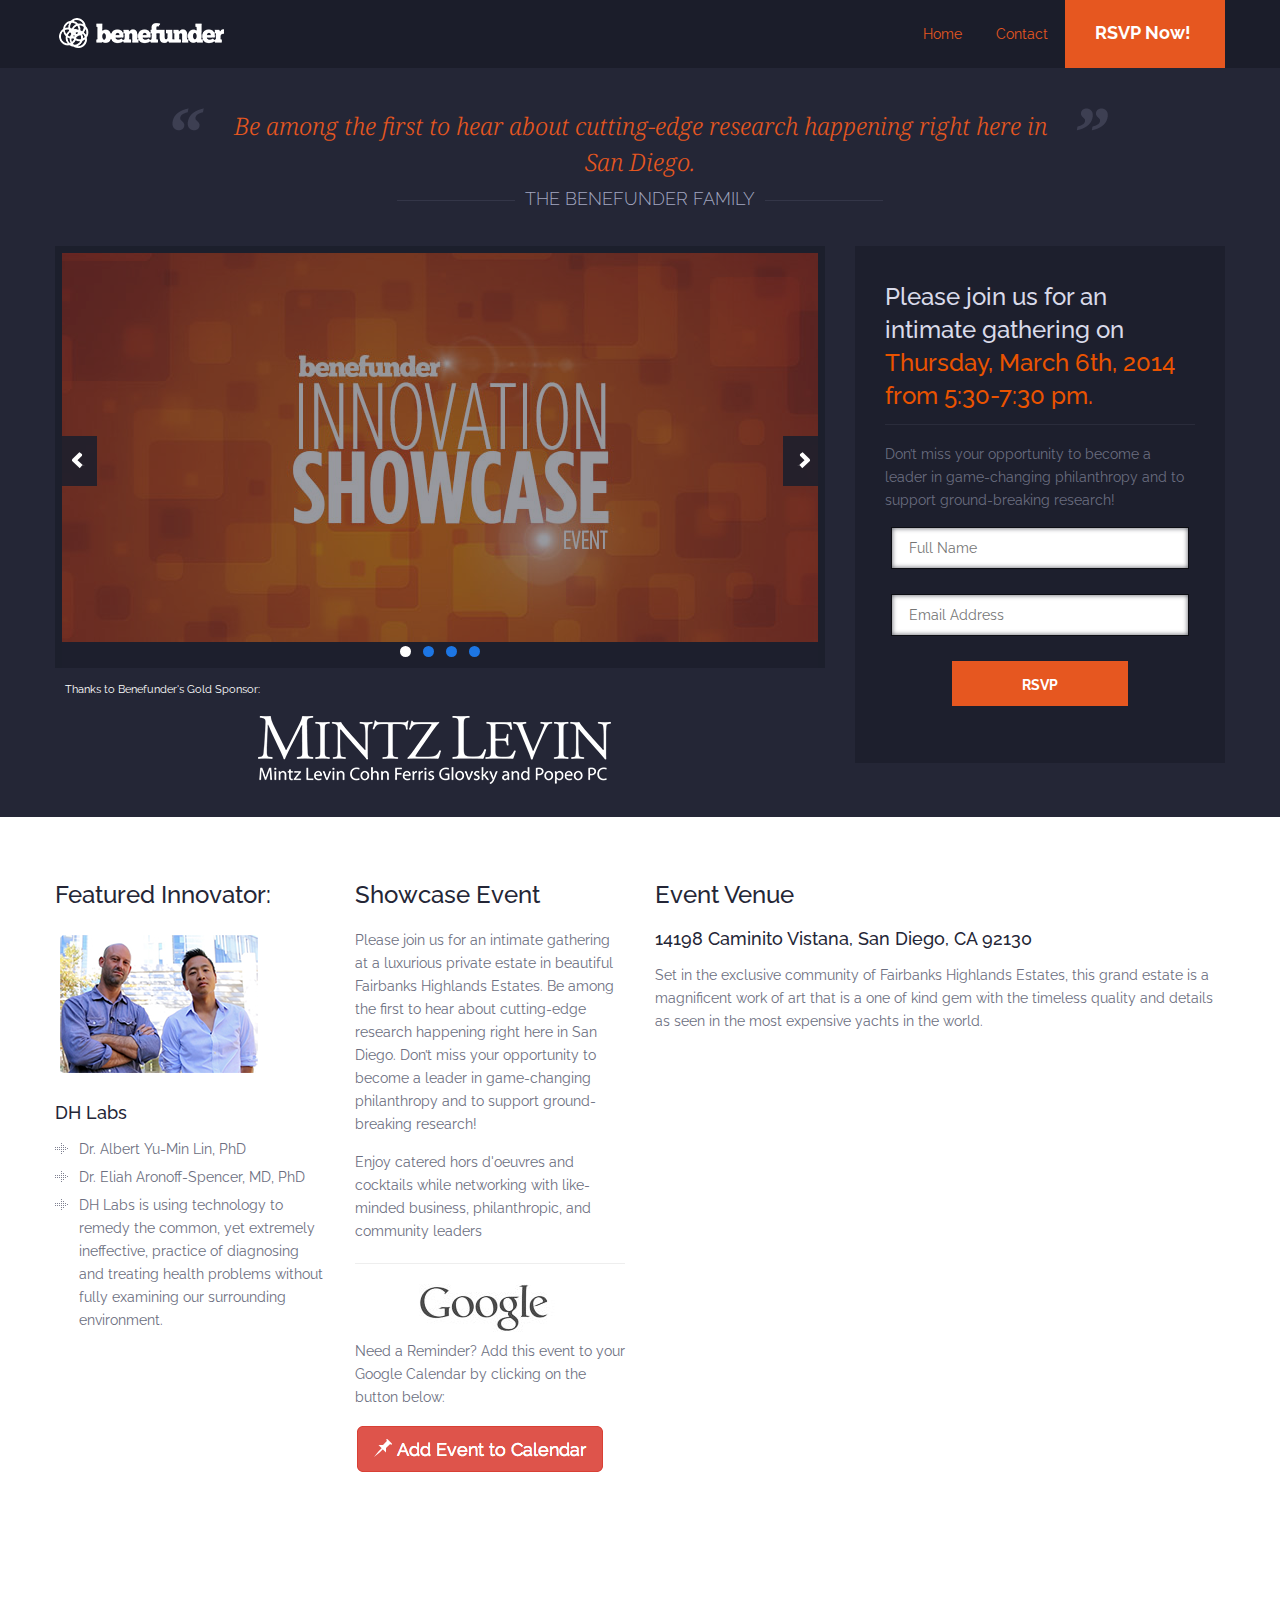
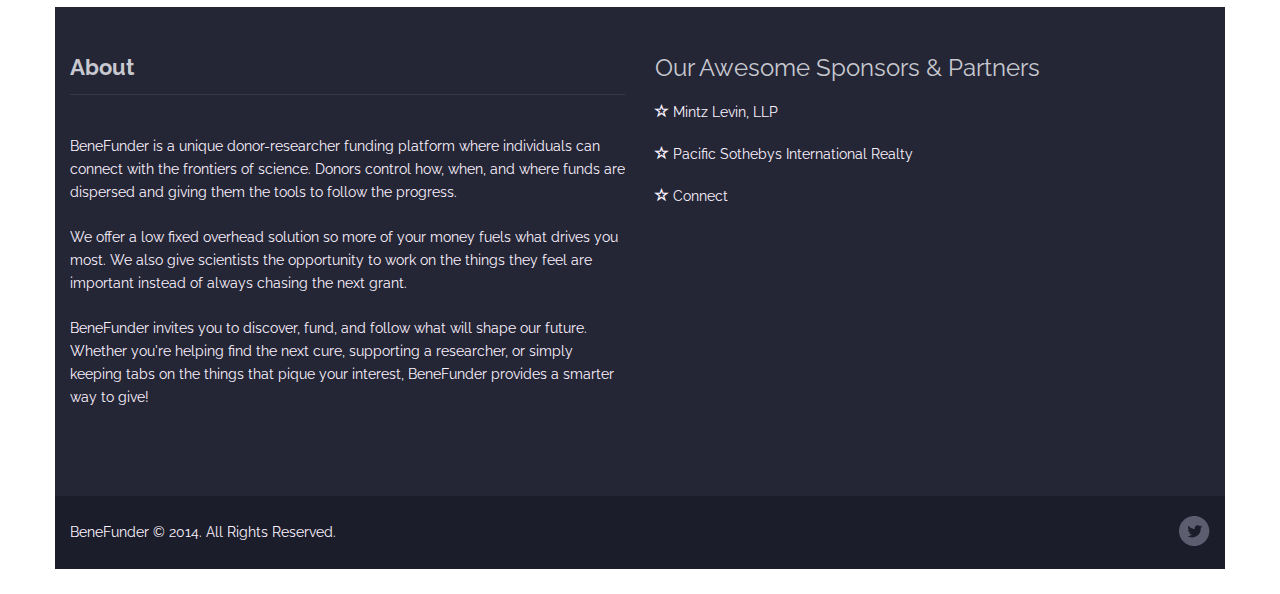
==== commit 140f6332: "2nd Version of Benefunder RSVP Event" ====
--- a/index.html
+++ b/index.html
@@ -11,7 +11,8 @@
     <!-- Define a viewport to mobile devices to use - telling the browser to assume that the page is as wide as the device (width=device-width) and setting the initial page zoom level to be 1 (initial-scale=1.0) -->
     <meta name="viewport" content="width=device-width, initial-scale=1.0">
 
-    <link rel="shortcut icon" href="images/favicon.png" />
+	<link rel="shortcut icon" href="/favicon.ico" type="image/x-icon">
+	<link rel="icon" href="/favicon.ico" type="image/x-icon">
 
     <!-- Google Web Font -->
     <link href='http://fonts.googleapis.com/css?family=Raleway' rel='stylesheet' type='text/css'>
@@ -90,7 +91,7 @@
         <!-- .quote -->
         <div class="quote">
             <blockquote>
-                <p>Be among the first to hear about cutting-edge research happening right here in San Diego.</p>
+                <p class="org">Be among the first to hear about cutting-edge research happening right here in San Diego.</p>
                 <span class="author"><span class="line left"></span>The Benefunder Family<span class="line right"></span></span>
             </blockquote>
         </div>
@@ -107,7 +108,13 @@
                                 <img alt="Innovation Showcase Series" src="images/slide1.jpg" draggable="false">
                             </a>
                         </li>
-
+                        <li>
+                            <div class="post-video">
+                                <div class="video-wrapper">
+                                    <iframe src="http://player.vimeo.com/video/86033194?title=0&amp;byline=0&amp;portrait=0" allowfullscreen=""></iframe>
+                                </div>
+                            </div>
+                        </li>
                         <li>
                             <a title="Innovation Showcase" href="#">
                                 <img alt="Innovation Showcase Event Speaker" src="images/slide2.jpg" draggable="false">
@@ -124,8 +131,8 @@
 
                 </div><!-- End Slider -->
 				
-				<!-- <p style="padding-top:10px;padding-left:10px;color:white;font-size:11px;">Thanks to Benefunder's Gold Sponsor:</p> -->
-				 <!-- <img style="display:block;margin-left:auto;margin-right:auto;" alt="Innovation Showcase" src="images/MintzLevin.png"> -->
+				<p style="padding-top:10px;padding-left:10px;color:white;font-size:11px;">Thanks to Benefunder's Gold Sponsor:</p> 
+				  <img style="display:block;margin-left:auto;margin-right:auto;" alt="Innovation Showcase" src="images/MintzLevin.png">
 				
             </div>
 
@@ -134,7 +141,7 @@
                 <!-- wp-email-capture-widget -->
                 <div class="wp-email-capture-widget">
                     <div class="slide_widget_inner">
-                        <h3 class="title">Please join us for an intimate gathering on <span class="dateo"> Thursday, Feb 6th, 2014 from 5-7pm.</span></h3>
+                        <h3 class="title">Please join us for an intimate gathering on <span class="dateo"> Thursday, March 6th, 2014 from 5:30-7:30 pm.</span></h3>
                         <div class="textwidget">
                             Don’t miss your opportunity to become a leader in game-changing philanthropy and to support ground-breaking research!
                         </div>
@@ -143,10 +150,10 @@
 
 							   <p>
 		                           <input type="text" name="name" id="name" class="required" title="* Please provide your name" placeholder="Full Name">
-		                           <input type="text" name="email" id="email" class="email required" title="* Please provide a valid email address" placeholder="Email Address">								   
+		                           <input type="text" name="email" id="email" class="email required" title="* Please provide a valid email address" placeholder="Email Address">
 		                           <input type="submit" value="RSVP" id="submit" class="pp-btn" name="submit">
 		                           <input type="hidden" name="action" value="send_message">
-		                           <input type="hidden" name="target" value="ebuss@pushinginnovation.com">
+		                           <input type="hidden" name="target" value="events@benefunder.org">
                             </form>
 						</p>
 					
@@ -165,39 +172,43 @@
         <div class="col-lg-3 col-md-3 col-sm-3">
             <h3>Featured Innovator:</h3>
             <figure>
-                <a title="Hello Todd!" href="#">
-                    <img alt="todd_coleman"  src="images/todd.png">
+                <a title="DH Labs" href="#">
+                    <img alt="Distributed Health Duo"  src="images/teamphoto.png">
                 </a>
             </figure>
 			<br>
-		<h4>Todd Coleman, Ph.D.</h4>	
+		<h4>DH Labs</h4>	
             <div class="arrow-bullet-list">
                 <ul>
-                    <li>Associate Professor of Bioengineering, UCSD.</li>
-                    <li>Advancing Wearable Health with Smart Skin Sensors and Cloud Analytics</li>
-                    <li>One of San Diego Magazine’s 50 People to Watch in 2013</li>
+                    <li>Dr. Albert Yu-Min Lin, PhD</li>
+					<li>Dr. Eliah Aronoff-Spencer, MD, PhD</li>
+                    <li>DH Labs is using technology to remedy the common, yet extremely ineffective, practice of diagnosing and treating health problems without fully examining our surrounding environment.</li>
                 </ul>
             </div>
+
+
+
         </div>
 
         <div class="col-lg-3 col-md-3 col-sm-3">
             <h3>Showcase Event</h3>
-			<p>Please join us for an intimate gathering at a luxurious private estate in beautiful La Jolla. Be among the first to hear about cutting-edge research happening right here in San Diego. Don’t miss your opportunity to become a leader in game-changing philanthropy and to support ground-breaking research!</p>
+			<p>Please join us for an intimate gathering at a luxurious private estate in beautiful Fairbanks Highlands Estates. Be among the first to hear about cutting-edge research happening right here in San Diego. Don’t miss your opportunity to become a leader in game-changing philanthropy and to support ground-breaking research!</p>
             <p>Enjoy catered hors d'oeuvres and cocktails while networking with like-minded business, philanthropic, and community leaders</p>
 			<hr>
 			<div class="goocal">
 			<img style="display:block;margin-left:auto;margin-right:auto;" src="images/google_logo_black.jpg" alt="Google">
             <p>Need a Reminder? Add this event to your Google Calendar by clicking on the button below:</p>		
-<a target="_blank" <a href="http://www.google.com/calendar/event?action=TEMPLATE&text=Benefunder%20Innovation%20Showcase&dates=20140207T010000Z/20140207T030000Z&details=Join%20us%20for%20an%20intimate%20gathering%20at%20a%20luxurious%20private%20estate%20in%20beautiful%20La%20Jolla.%20Be%20among%20the%20first%20to%20hear%20about%20cutting-edge%20research%20happening%20right%20here%20in%20San%20Diego.%20&location=1660%20Torrey%20Pines%20Road%2C%20San%20Diego%2C%20CA%2092037&trp=false&sprop=Innovation%20Press&sprop=name:www.innovationpress.org" target="_blank"><img border="0" src="images/calbutton.png"></a>
+<a target="_blank" <a href="http://www.google.com/calendar/event?action=TEMPLATE&text=Benefunder%202nd%20Innovation%20Showcase&dates=20140307T013000Z/20140306T153000Z&details=Please%20join%20us%20for%20an%20intimate%20gathering%20at%20a%20luxurious%20private%20estate%20in%20beautiful%20Fairbanks%20Highlands%20Estates.%20Be%20among%20the%20first%20to%20hear%20about%20cutting-edge%20research%20happening%20right%20here%20in%20San%20Diego.%20Don%E2%80%99t%20miss%20your%20opportunity%20to%20become%20a%20leader%20in%20game-changing%20philanthropy%20and%20to%20support%20ground-breaking%20research!&location=14198%20Caminito%20Vistana%2C%20San%20Diego%2C%20CA%2092130&trp=false&sprop=Benefunder&sprop=name:www.innovationpress.org" target="_blank"><img border="0" src="images/calbutton.png"></a>
 		</div>
         </div>
 
         <div class="col-lg-6 col-md-6 col-sm-6">
             <h3>Event Venue</h3>
-			<h4>1660 Torrey Pines Road, San Diego, CA 92037</h4>
-            <p>With only a handful of truly significant oceanfront estates in all of Southern California, 1660 Torrey Pines Road is perhaps the finest of all! A short stroll to the world renowned La Jolla’s village. <a title="1600TorreyPines" href="http://1660torreypinesroad.wordpress.com"> Explore this Property.</a></p>
-			
-<iframe src="https://www.google.com/maps/embed?pb=!1m14!1m8!1m3!1d3351.8617109800234!2d-117.26422600000001!3d32.848912999999996!3m2!1i1024!2i768!4f13.1!3m3!1m2!1s0x80dc01570ebc36a3%3A0xf17f5d5ecba01b36!2s1660+Torrey+Pines+Road%2C+San+Diego%2C+CA!5e0!3m2!1sen!2sus!4v1389993731850" width="600" height="450" frameborder="0" style="border:0"></iframe>
+			<h4>14198 Caminito Vistana, San Diego, CA 92130</h4>
+            <p>Set in the exclusive community of Fairbanks Highlands Estates, this grand estate is a magnificent work of art that is a one of kind gem with the timeless quality and details as seen in the most expensive yachts in the world.<!-- <a title="HighTimeRidge" href="http://1660torreypinesroad.wordpress.com"> Explore this Property.</a> --> </p>
+
+<iframe src="https://www.google.com/maps/embed?pb=!1m18!1m12!1m3!1d3347.0376677840623!2d-117.15871200000001!3d32.976408000000006!2m3!1f0!2f0!3f0!3m2!1i1024!2i768!4f13.1!3m3!1m2!1s0x80dbf7ee2ae3d9cd%3A0x55fb511613e4591e!2s14198+Caminito+Vistana!5e0!3m2!1sen!2sus!4v1392948316802" width="600" height="450" frameborder="0" style="border:0"></iframe>
+
 			
         </div>
 
@@ -231,14 +242,11 @@
                 </div>
 				
                 <div class="col-lg-6 col-md-6 col-sm-6">
-              <h3>Our Awesome Sponsors</h3>
+              <h3>Our Awesome Sponsors & Partners</h3>
                     <ul>
-						<li class="spon"><span class="glyphicon glyphicon-star-empty"></span>&nbsp;CONNECT</li>
-						<li class="spon"><span class="glyphicon glyphicon-star-empty"></span>&nbsp;Locale Magazine</li>
-						<li class="spon"><span class="glyphicon glyphicon-star-empty"></span>&nbsp;Merrill Lynch</li>
-						<li class="spon"><span class="glyphicon glyphicon-star-empty"></span>&nbsp;619Vodka</li>
+						<li class="spon"><span class="glyphicon glyphicon-star-empty"></span>&nbsp;Mintz Levin, LLP</li>
 						<li class="spon"><span class="glyphicon glyphicon-star-empty"></span>&nbsp;Pacific Sothebys International Realty</li>
-						<li class="spon"><span class="glyphicon glyphicon-star-empty"></span>&nbsp;San Diego Ferrari/Maserati</li>
+						<li class="spon"><span class="glyphicon glyphicon-star-empty"></span>&nbsp;Connect</li>
 					</ul>
                 </div>
 
--- a/css/main.css
+++ b/css/main.css
@@ -1,3 +1,5 @@
+
+
 p.msg2u {
  color: #FAE607;
  font-weight: 200;
@@ -739,7 +741,7 @@
 }
 .wp-email-capture-widget input[type="submit"] {
   border: none;
-  background-color: #1d76e4;
+  background-color: #e65720;
   color: #ffffff;
   font-size: 14px;
   font-weight: bold;
@@ -908,7 +910,7 @@
   line-height: 24px;
   font-weight: bold;
   color: #ffffff;
-  background-color: #cf1c22 ;
+  background-color: #e65720 ;
   padding: 21px 24px 23px 20px;
 }
 .donate-now a:hover {
@@ -942,7 +944,7 @@
 .main-menu ul li a {
   display: inline-block;
   font-size: 14px;
-  color: #898ba2;
+  color: #e65720;
   text-decoration: none;
   margin: 0 ;
   padding: 23px 15px 22px;
@@ -990,7 +992,7 @@
   margin: 0 ;
 }
 .quote blockquote p {
-  color: #d9dae9;
+  color: #e65720;
   font-family: 'Noto Serif', Georgia, "Times New Roman", Times, serif;
   font-style: italic;
   font-size: 24px;
@@ -1062,7 +1064,7 @@
   display: block;
 }
 .home-flexslider .flex-control-paging {
-  bottom: 10px;
+  bottom: -1px;
 }
 .home-flexslider .flex-direction-nav li a {
   display: block;
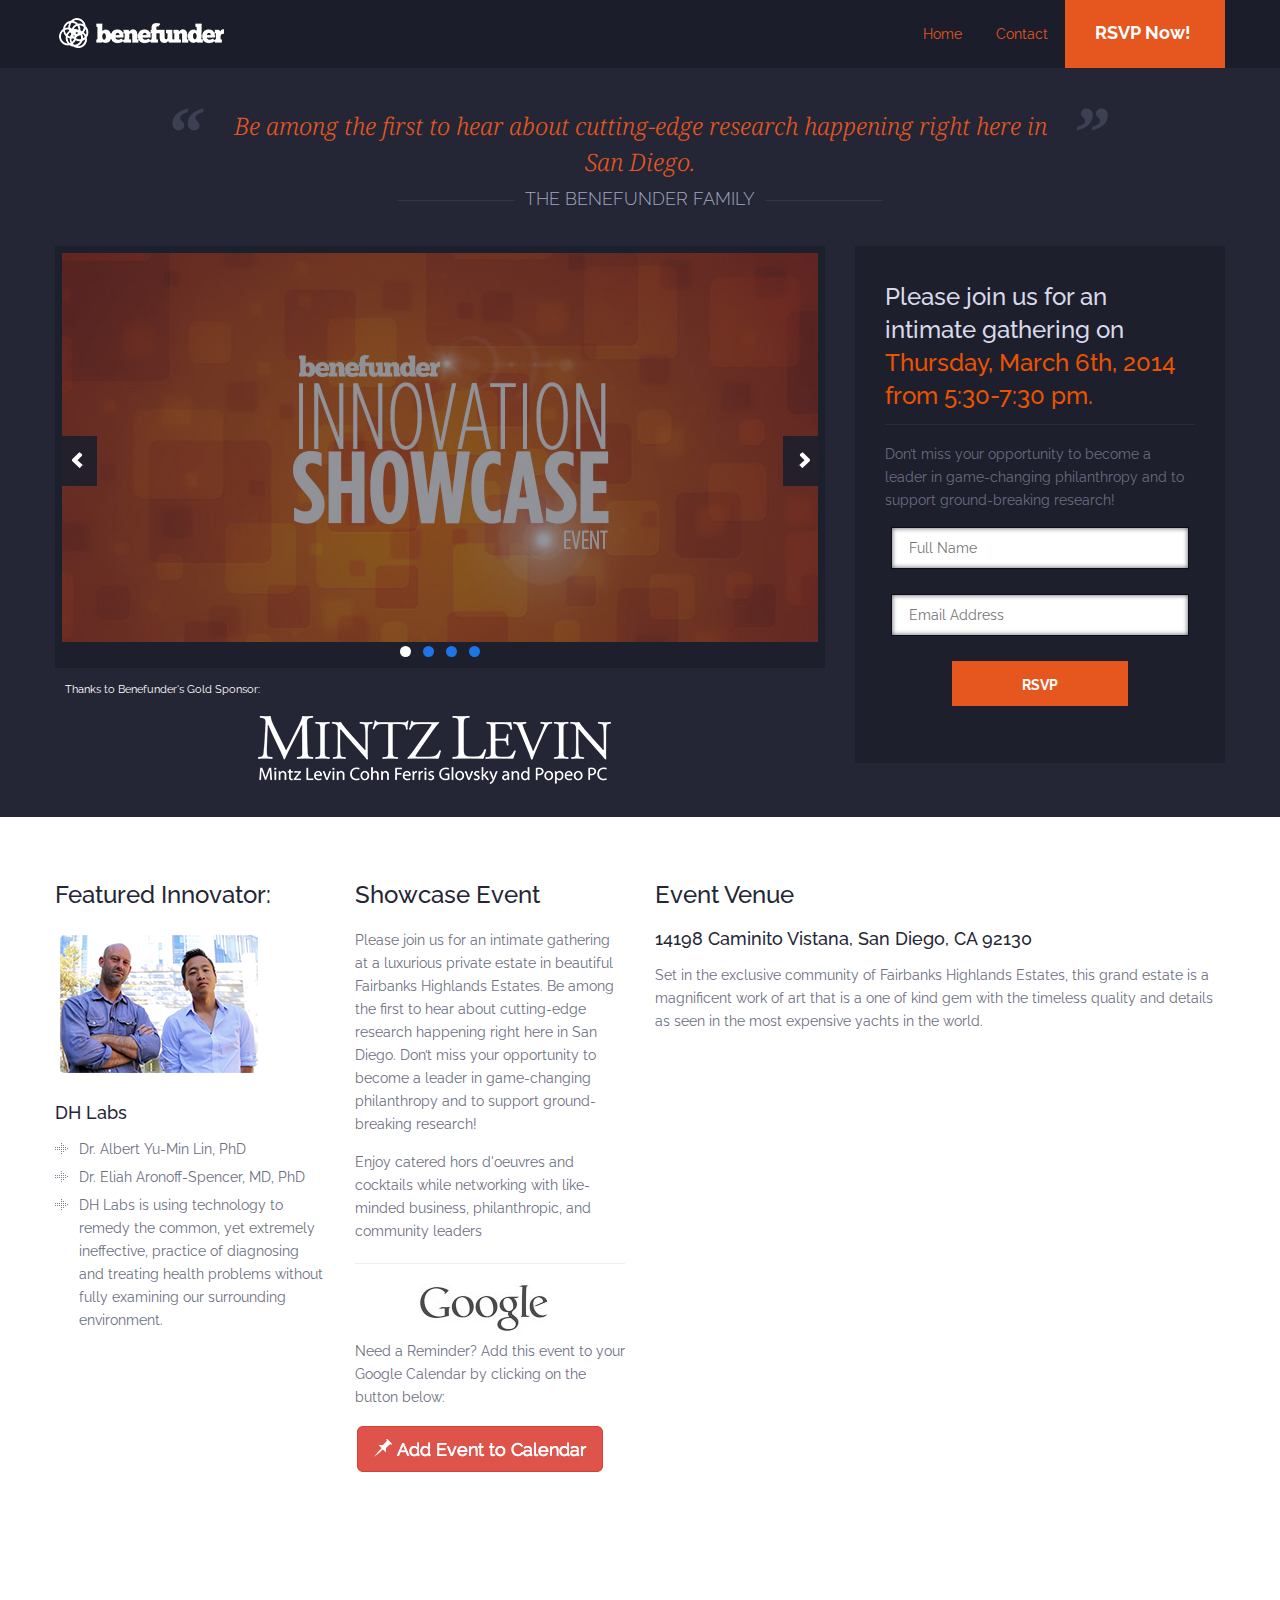
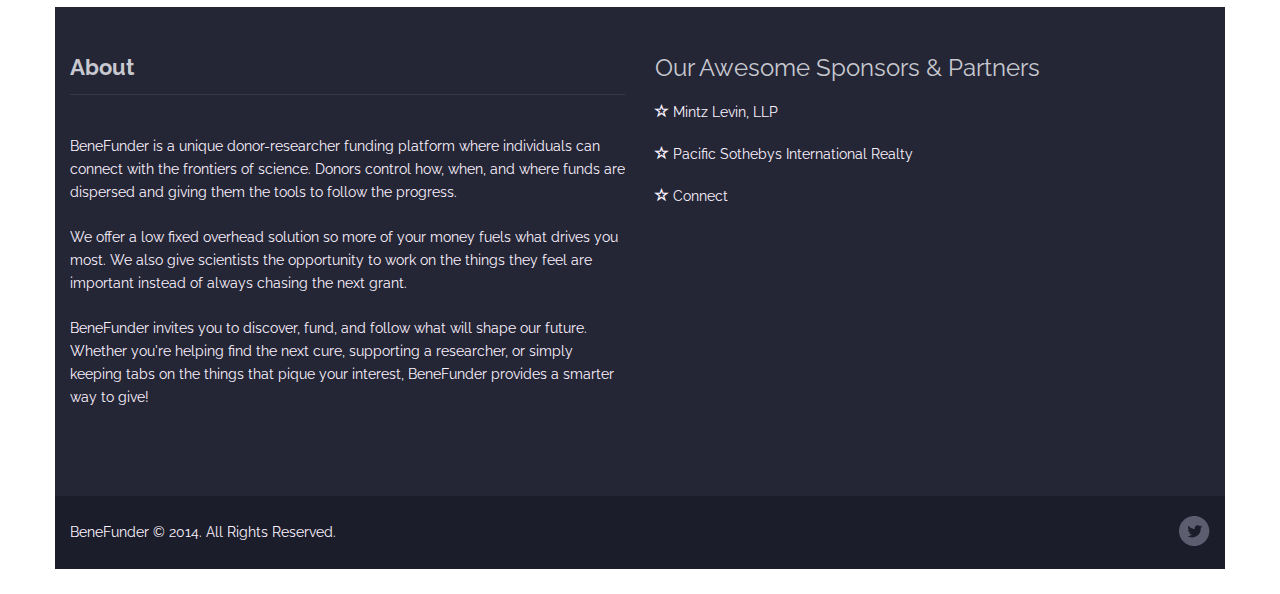
==== commit 78799f8f: "Fixes and Test File" ====
--- a/index.html
+++ b/index.html
@@ -5,6 +5,8 @@
 <!--[if gt IE 8]><!--> <html> <!--<![endif]-->
 <head>
     <meta charset="utf-8">
+	<meta http-equiv="Expires" content="Mon, 10 March 2014 05:00:00 GMT">
+	<meta http-equiv="Pragma" content="no-cache">
 
     <title>Benefunder Events</title>
 
@@ -35,10 +37,8 @@
     <!-- Political press has 4 skins, but you can use only one of them -->
     <link href="css/skins/default.css" rel="stylesheet" media="all">
 
-    <!--<link href="css/skins/dark-red.css" rel="stylesheet" media="all">
-    <link href="css/skins/lighter-green.css" rel="stylesheet" media="all">
-    <link href="css/skins/rich-blue.css" rel="stylesheet" media="all">-->
-
+    <!-- Another point to force refresh -->
+ 	<link rel="stylesheet" href="css/main.css?ver=1.2" media="screen" /> 
 
     <!-- HTML5 shim, for IE6-8 support of HTML5 elements -->
     <!--[if lt IE 9]>
@@ -58,7 +58,7 @@
     <header role="banner" class="header container">
 
         <div class="donate-now clearfix">
-            <a target="_blank" title="Donate Now" href="#">RSVP Now!</a>
+            <a target="_blank" title="RSVP Now" onclick="return reloadPage()" href="http://www.innovationpress.org">RSVP Now!</a>
         </div>
 
         <!-- Start of Main Navigation -->
@@ -87,6 +87,8 @@
 <!-- .header-bottom-wrapper -->
 <div class="header-bottom-wrapper">
     <div class="container">
+
+
 
         <!-- .quote -->
         <div class="quote">
@@ -281,6 +283,15 @@
 <![endif]-->
 
 
+<script>
+function reloadPage()  {
+
+location.reload(forceGet);
+return true;
+
+}
+</script>
+
 
 <script src="js/jquery.min.js"></script>
 <script src="js/flexslider/jquery.flexslider-min.js"></script>
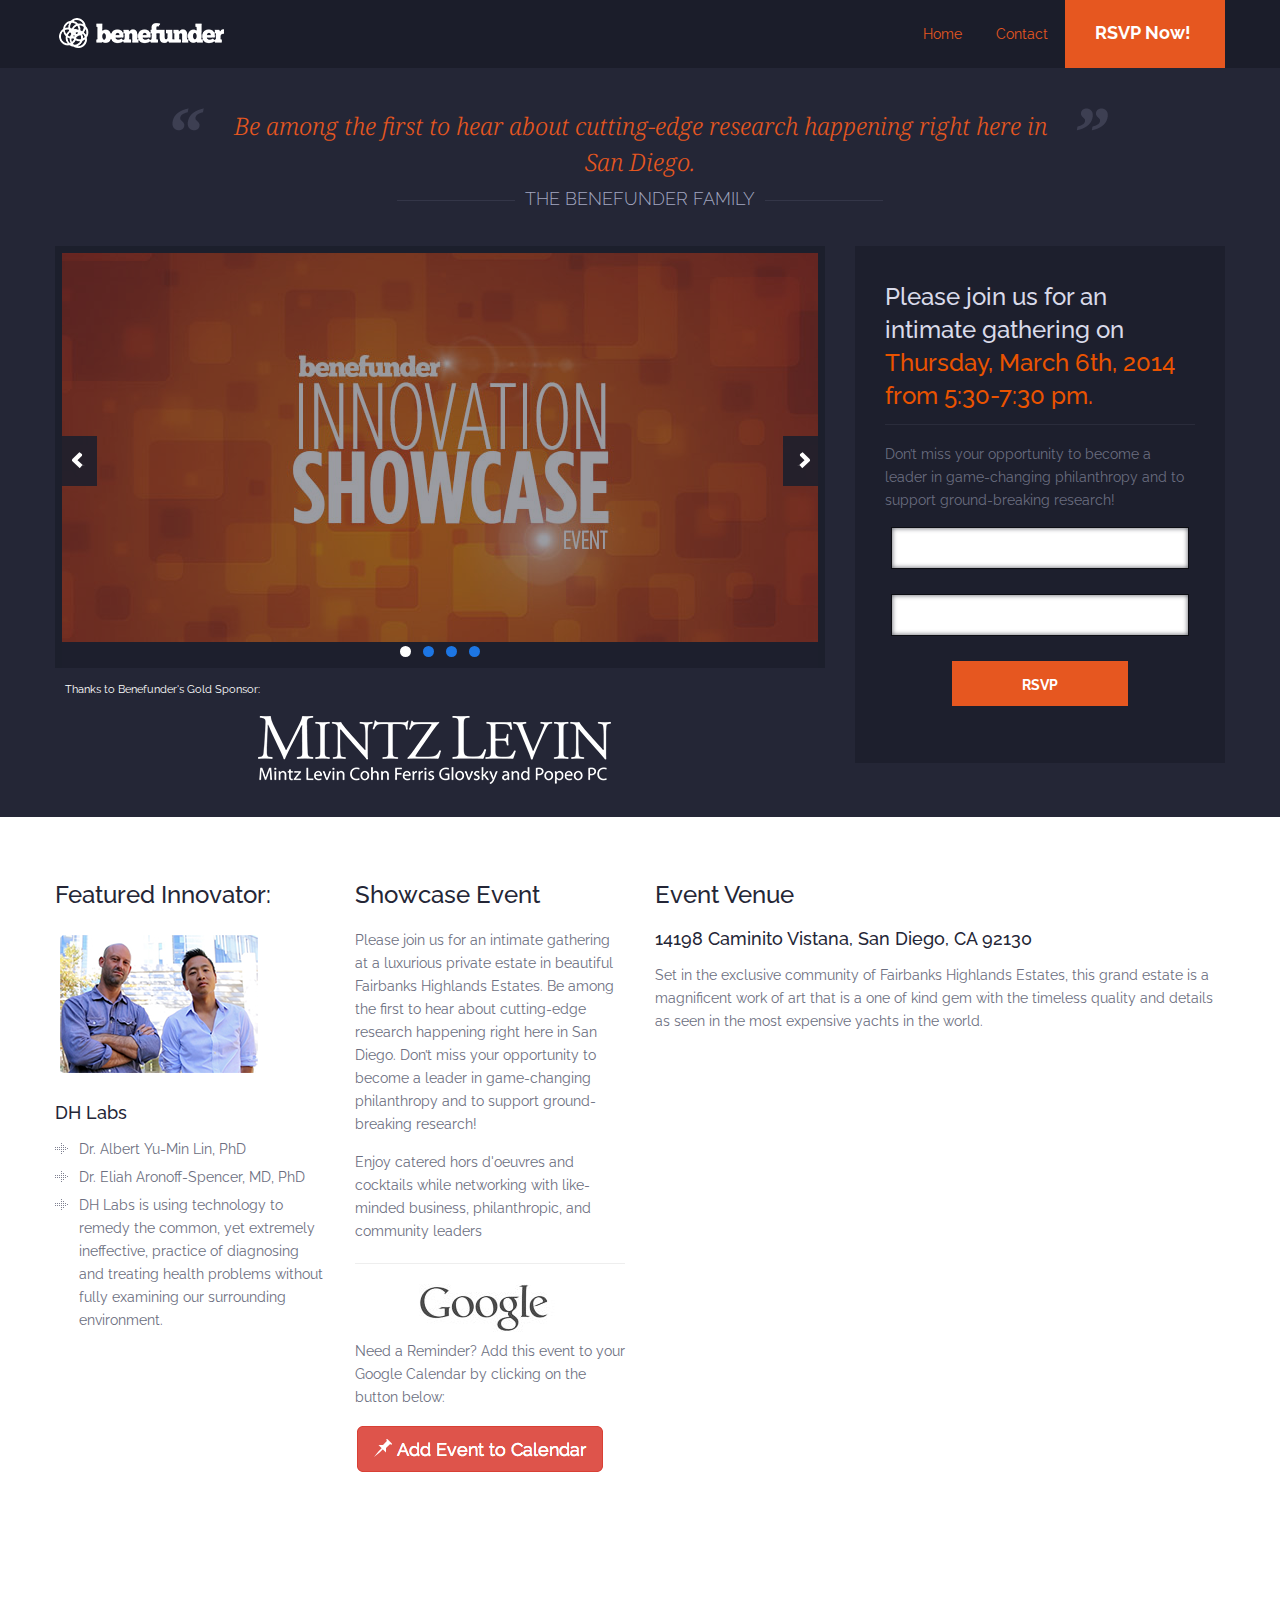
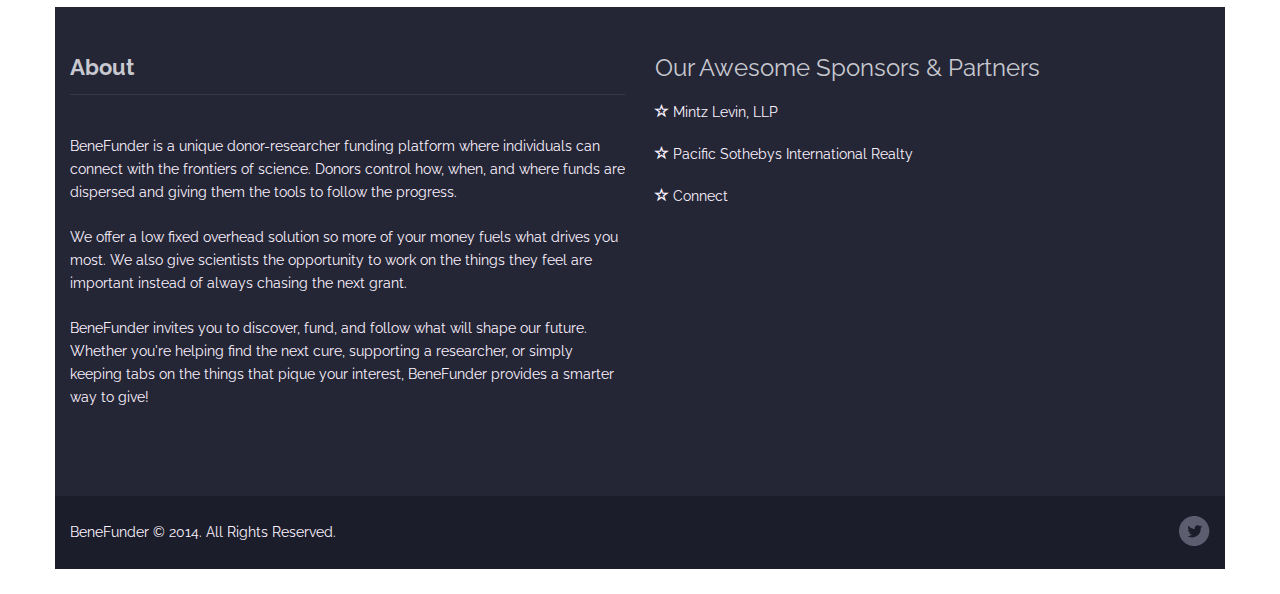
==== commit 98508c3a: "Greenrope Integration" ====
--- a/index.html
+++ b/index.html
@@ -148,15 +148,19 @@
                             Don’t miss your opportunity to become a leader in game-changing philanthropy and to support ground-breaking research!
                         </div>
                         <div class="wp-email-capture wp-email-capture-widget wp-email-capture-widget-worldwide" id="wp_email_capture">
-                           <form class="contact-form" method="post" action="rsvp_form_handler.php">
-
-							   <p>
-		                           <input type="text" name="name" id="name" class="required" title="* Please provide your name" placeholder="Full Name">
-		                           <input type="text" name="email" id="email" class="email required" title="* Please provide a valid email address" placeholder="Email Address">
-		                           <input type="submit" value="RSVP" id="submit" class="pp-btn" name="submit">
-		                           <input type="hidden" name="action" value="send_message">
-		                           <input type="hidden" name="target" value="events@benefunder.org">
-                            </form>
+                          		<form  name="signupForm" id="signupForm" class="contact-form" method="post" action="http://app.greenrope.com/j1.pl?4d50a194bfc0f4ffc8c6319ec64da5e9832a6ca31cb49fd49595a5f189114084" onsubmit="return checkMandatory();" >
+
+									   <p>
+								             <input type="hidden" name="AutomaticTeamIDs" value="1" /> 
+											<input type="text" name="FullName" value="" maxlength="64" id="signup_FullName" class="inputTextField" />
+											<input type="text" name="Email" maxlength="64" value="" id="signup_Email" class="inputTextField" />
+
+											<input type="hidden" name="Referrer" value="" /> 
+											<input type="hidden" name="qstring" value="4d50a194bfc0f4ffc8c6319ec64da5e9832a6ca31cb49fd49595a5f189114084" /> 
+											<input type="hidden" name="formSubmitCheck" value="1" /> 
+										   <input type="submit" value="RSVP" id="submit" class="pp-btn" name="submit">
+
+								    </form>
 						</p>
 					
                         </div>
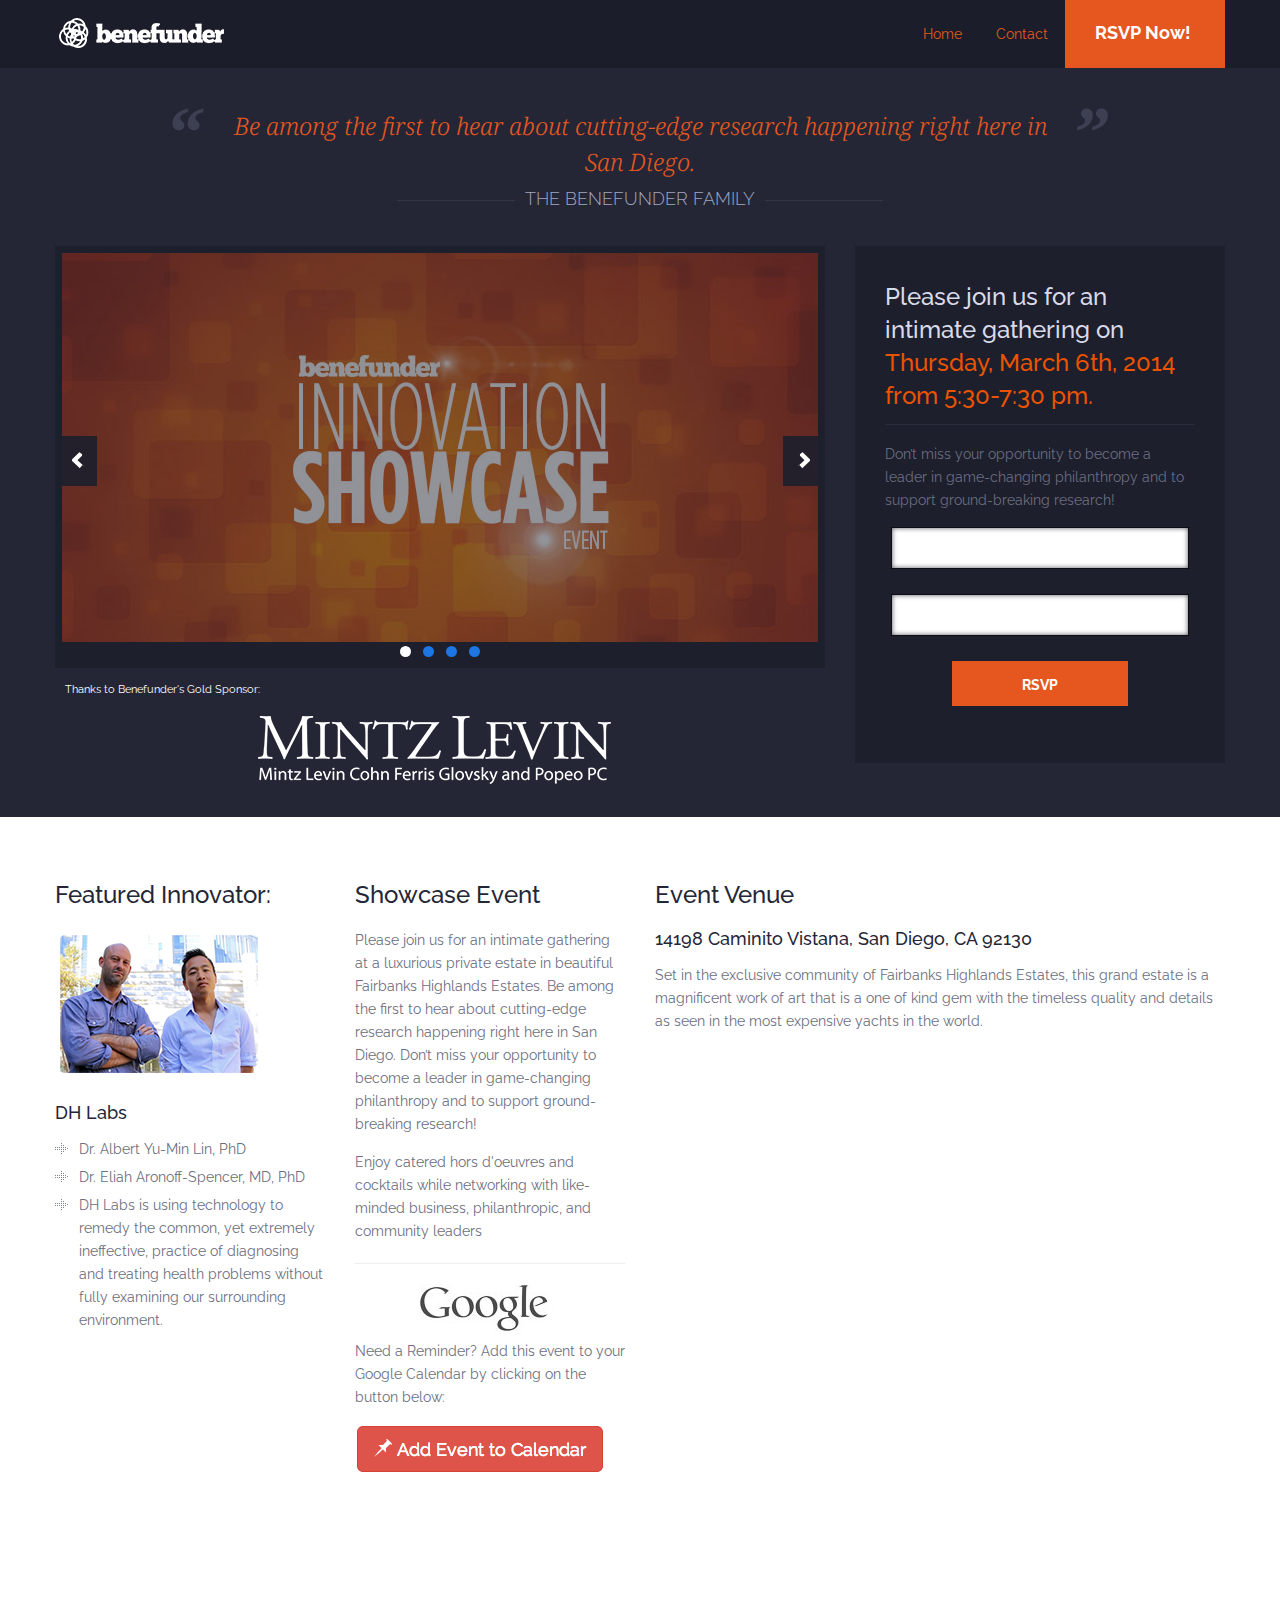
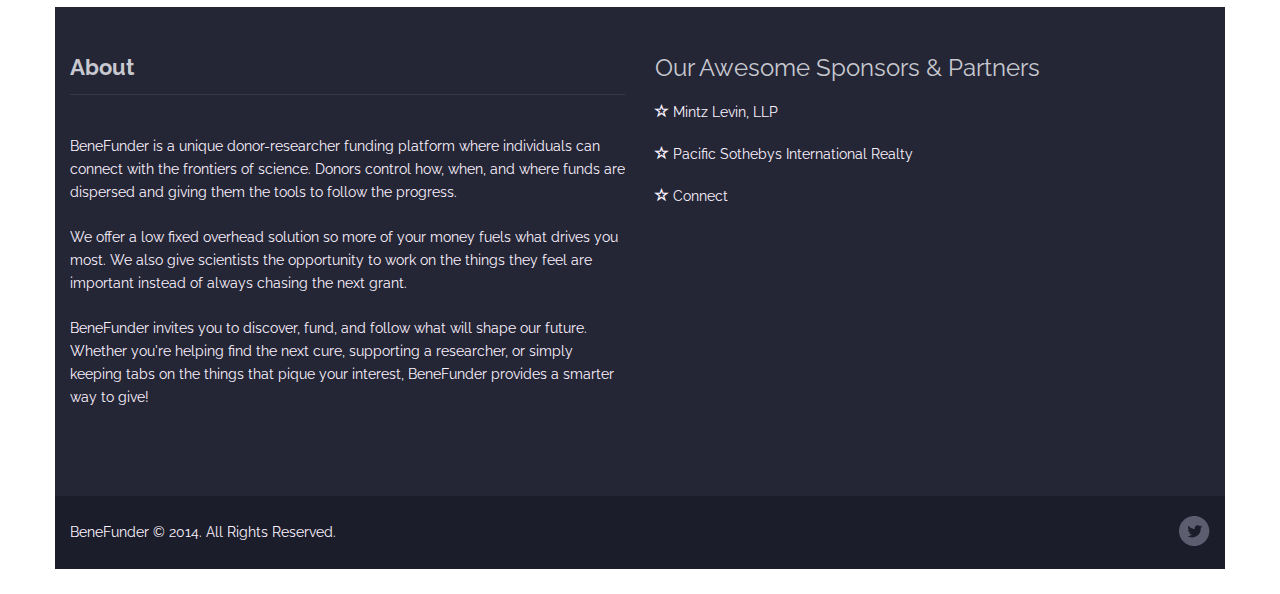
==== commit 51d141b1: "Updated with jquery auto refresh function" ====
--- a/index.html
+++ b/index.html
@@ -287,16 +287,6 @@
 <![endif]-->
 
 
-<script>
-function reloadPage()  {
-
-location.reload(forceGet);
-return true;
-
-}
-</script>
-
-
 <script src="js/jquery.min.js"></script>
 <script src="js/flexslider/jquery.flexslider-min.js"></script>
 <script src="js/swipebox/jquery.swipebox.min.js"></script>
@@ -317,6 +307,23 @@
 	$( 'form.contact-form' ).on( 'submit', function() {
 		$('#submit').prop("disabled", true).val( 'Processing...' );
 	});
+	
+	
+	function reloadPage()  {
+
+	location.reload(forceGet);
+	return true;
+
+	}
+
+	function ReloadPage() { 
+	   location.reload();
+	};
+
+	$(document).ready(function() {
+	  setTimeout("ReloadPage()", 10000); .
+	});
+	
 </script>
 
 
